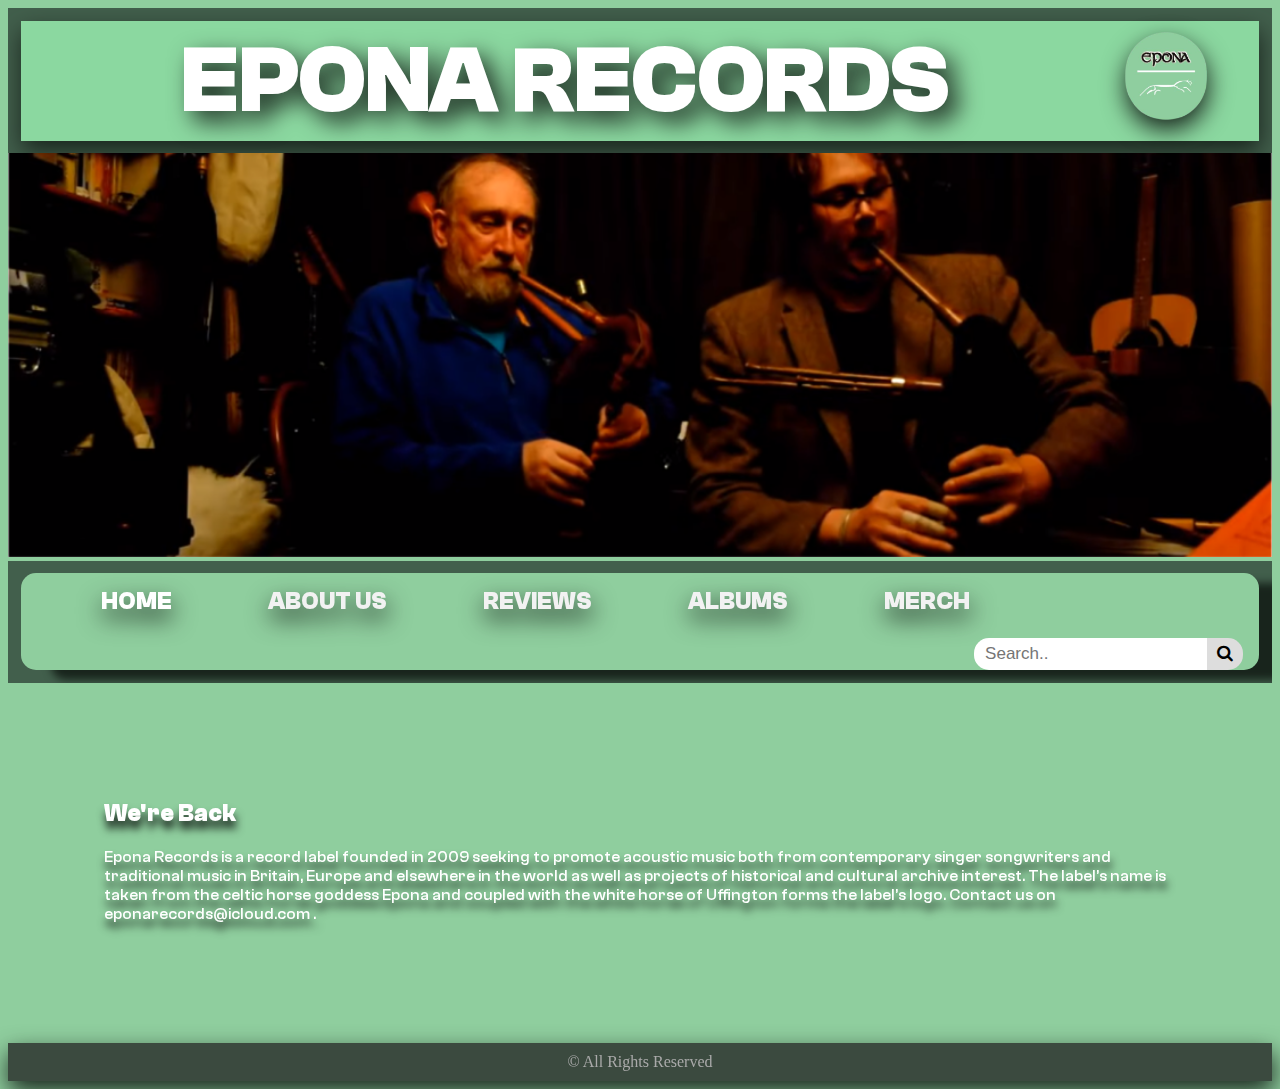
==== index.html @ ae98b0a0 "This is what i've made so far." ====
<!DOCTYPE html>
<html lang="en">
<head>
    <meta charset="UTF-8">
    <meta http-equiv="X-UA-Compatible" content="IE=edge">
    <meta name="viewport" content="width=device-width, initial-scale=1.0">
    <link rel="stylesheet" href="https://cdnjs.cloudflare.com/ajax/libs/font-awesome/4.7.0/css/font-awesome.min.css">
    <link rel="stylesheet" href="styles.css">
    <title>Document</title>

</head>
    
<body style="font-family:Verdana;color:#aaaaaa;">
    <div class="bordernav">
    <div class=intro style="background-color:#8BD8A0;padding:1px;text-align:center;">
        <h1>EPONA RECORDS</h1>
        <img src="./images/logo.png" alt="">
      </div>
    </div>

<div style="background-color:15px;text-align:center;">
    <img src="./images/landingpage.jpeg.png" alt="" width="100%">
    </div>


<div class="bordernav">
<div class="topnav" id="myTopnav">
    <a href="./index.html" class="active">HOME</a>
    <a href="./about us.html">ABOUT US</a>
    <a href="#contact">REVIEWS</a>
    <a href="/albums.html">ALBUMS</a>
    <a href="#about">MERCH</a>
    <div class="searchnav">
  <div class="search-container">
    <form action="/action_page.php">
      <input type="text" placeholder=" Search.." name="search">
      <button type="submit"><i class="fa fa-search"></i></button>
    </form>
  </div>
</div>
    <a href="javascript:void(0);" class="icon" onclick="myFunction()">
      <i class="fa fa-bars"></i>
    </a>
  </div>
</div>
<div style="overflow:auto">


  <div class="wereback">
    <h2>We're Back</h2>
    <p>Epona Records is a record label founded in 2009 seeking to 
        promote acoustic music both from contemporary singer 
        songwriters and traditional music in Britain, Europe and 
        elsewhere in the world as well as projects of historical and cultural 
        archive interest. 
        
        The label’s name is taken from the 
        celtic horse goddess Epona and coupled with the white horse of 
        Uffington forms the label’s logo.
        
        Contact us on eponarecords@icloud.com
        .</p>
  </div>

  
</div>



</body>
<footer><div class=footer style="background-color:#3B4A3F;text-align:center;padding:10px;margin-top:7px;">© All Rights Reserved</div></footer>
<script src="productlist.js"></script>
</html>
---- styles.css ----
/*---------------------------------------------FONTS---------------------------------------------*/

/**
 * @license
 *
 * Font Family: Clash Grotesk
 * Designed by: Indian Type Foundry
 * URL: https://www.fontshare.com/fonts/clash-grotesk
 * © 2022 Indian Type Foundry
 *
 * Font Styles:
 * Clash Grotesk Variable(Variable font)
 * Clash Grotesk Extralight
 * Clash Grotesk Light
 * Clash Grotesk Regular
 * Clash Grotesk Medium
 * Clash Grotesk Semibold
 * Clash Grotesk Bold
 *
*/

/**
* This is a variable font
* You can controll variable axes as shown below:
* font-variation-settings: 'wght' 700.0;
*
* available axes:

* 'wght' (range from 200.0 to 700.0)

*/

@font-face {
  font-family: myFont;
  src: url(./fonts/ClashGrotesk_Complete/Fonts/WEB/fonts/ClashGrotesk-Medium.ttf);
}

@font-face {
  font-family: myFont2;
  src: url(./fonts/ClashGrotesk_Complete/Fonts/WEB/fonts/ClashGrotesk-Bold.ttf);
}

@font-face {
  font-family: "ClashGrotesk";
  src: url("../fonts/ClashGrotesk-Variable.woff2") format("woff2"),
    url("../fonts/ClashGrotesk-Variable.woff") format("woff"),
    url("../fonts/ClashGrotesk-Variable.ttf") format("truetype");
  font-weight: 200 700;
  font-display: swap;
  font-style: normal;
}

@font-face {
  font-family: "ClashGrotesk-Extralight";
  src: url("../fonts/ClashGrotesk-Extralight.woff2") format("woff2"),
    url("../fonts/ClashGrotesk-Extralight.woff") format("woff"),
    url("../fonts/ClashGrotesk-Extralight.ttf") format("truetype");
  font-weight: 200;
  font-display: swap;
  font-style: normal;
}

@font-face {
  font-family: "ClashGrotesk-Light";
  src: url("../fonts/ClashGrotesk-Light.woff2") format("woff2"),
    url("../fonts/ClashGrotesk-Light.woff") format("woff"),
    url("../fonts/ClashGrotesk-Light.ttf") format("truetype");
  font-weight: 300;
  font-display: swap;
  font-style: normal;
}

@font-face {
  font-family: "ClashGrotesk-Regular";
  src: url("../fonts/ClashGrotesk-Regular.woff2") format("woff2"),
    url("../fonts/ClashGrotesk-Regular.woff") format("woff"),
    url("../fonts/ClashGrotesk-Regular.ttf") format("truetype");
  font-weight: 400;
  font-display: swap;
  font-style: normal;
}

@font-face {
  font-family: "ClashGrotesk-Medium";
  src: url("../fonts/ClashGrotesk-Medium.woff2") format("woff2"),
    url("../fonts/ClashGrotesk-Medium.woff") format("woff"),
    url("../fonts/ClashGrotesk-Medium.ttf") format("truetype");
  font-weight: 500;
  font-display: swap;
  font-style: normal;
}

@font-face {
  font-family: "ClashGrotesk-Semibold";
  src: url("../fonts/ClashGrotesk-Semibold.woff2") format("woff2"),
    url("../fonts/ClashGrotesk-Semibold.woff") format("woff"),
    url("../fonts/ClashGrotesk-Semibold.ttf") format("truetype");
  font-weight: 600;
  font-display: swap;
  font-style: normal;
}

@font-face {
  font-family: "ClashGrotesk-Bold";
  src: url("../fonts/ClashGrotesk-Bold.woff2") format("woff2"),
    url("../fonts/ClashGrotesk-Bold.woff") format("woff"),
    url("../fonts/ClashGrotesk-Bold.ttf") format("truetype");
  font-weight: 700;
  font-display: swap;
  font-style: normal;
}

/*---------------------------------------------FONTS END---------------------------------------------*/

html,
body {
  background-color: #8fce9e;
}

p {
  color: white;
  font-family: myFont;
}

h2 {
  color: white;
  font-family: myFont2;
}

h3 {
  font-family: myFont2;
}

h1 {
  color: white;
  font-size: 4rem;
  filter: drop-shadow(10px 10px 12px #18241c);
  text-align: center;
  font-family: myFont2;
}

* {
  box-sizing: border-box;
}

.topnav > a {
  filter: drop-shadow(1px 10px 12px #18241c);
}

a {
  filter: drop-shadow(1px 10px 12px #18241c);
  font-family: myFont2;
  font-size: 1.5rem;
}

footer {
  filter: drop-shadow(1px 10px 12px #18241c);
}

.menu {
  float: left;
  margin: 0 auto;
  padding: 30px 20px;
  width: 20%;
  text-align: center;
  min-height: calc(100vh - 275px - 60px);
}

.menu a {
  background-color: #8fce9e;
  padding: 8px;
  margin-top: 7px;
  display: block;
  width: 100%;
  color: black;
}

.main {
  width: 900vw;
  float: left;
  width: 60%;
  padding: 0 20px;
  color: white;
  filter: drop-shadow(1px 10px 12px #18241c);
}

.right {
  background-color: #e5e5e5;
  float: left;
  width: 20%;
  padding: 15px;
  margin-top: 7px;
  text-align: center;
  filter: drop-shadow(1px 10px 12px #18241c);
}

.intro {
  filter: drop-shadow(1px 10px 12px #18241c);
  padding: none;
}

.intro h1 {
  display: inline;
  font-size: 6rem;
}

.intro img {
  float: right;
  width: 150px;
  padding-right: 2em;
  filter: drop-shadow(1px 10px 12px #18241c);
}
@media only screen and (max-width: 620px) {
  /* For mobile view */
  .menu,
  .main,
  .right {
    width: 100%;
  }

  .column {
    width: 100%;
  }
}

@media screen and (max-width: 600px) {
  .topnav a:not(:first-child) {
    display: none;
  }
  .topnav a.icon {
    float: right;
    display: block;
  }

  .column {
    width: 100%;
  }
}

@media screen and (max-width: 600px) {
  .topnav.responsive {
    position: relative;
  }
  .topnav.responsive .icon {
    position: absolute;
    right: 0;
    top: 0;
  }
  .topnav.responsive a {
    float: none;
    display: block;
    text-align: left;
  }

  .column {
    width: 100%;
  }
}

.topnav {
  overflow: hidden;
  background-color: #8fce9e;
  filter: drop-shadow(30px 10px 4px #18241c);
  border-top-right-radius: 15px;
  border-bottom-right-radius: 15px;
  border-top-left-radius: 15px;
  border-bottom-left-radius: 15px;
}

.bordernav {
  box-sizing: border-box;
  padding: 1%;
  background-color: #425f4c;
  overflow: hidden;
}

.topnav a {
  float: left;
  margin-left: 4rem;
  display: block;
  color: #f2f2f2;
  text-align: center;
  padding: 14px 16px;
  text-decoration: none;
}

.topnav a:hover {
  background-color: black;
  color: white;
}

.topnav a.active {
  color: white;
}

.topnav .icon {
  display: none;
  text-align: center;
}

.topnav .search-container {
  float: right;
}

.topnav input[type="text"] {
  padding: 6px;
  margin-top: 8px;
  font-size: 17px;
  border: none;
  border-top-left-radius: 15px;
  border-bottom-left-radius: 15px;
}

.topnav .search-container button {
  float: right;
  padding: 6px 10px;
  margin-top: 8px;
  margin-right: 16px;
  background: #ddd;
  font-size: 17px;
  border: none;
  cursor: pointer;
  border-top-right-radius: 15px;
  border-bottom-right-radius: 15px;
}

.topnav .search-container button:hover {
  background: #ccc;
}

@media screen and (max-width: 600px) {
  .topnav .search-container {
    float: none;
  }
  .topnav a,
  .topnav input[type="text"],
  .topnav .search-container button {
    float: none;
    display: block;
    text-align: left;
    width: 100%;
    margin: 0;
    padding: 14px;
  }
  .topnav input[type="text"] {
    border: 1px solid #ccc;
  }
}

.wereback {
  padding: 6rem;
  color: white;
  filter: drop-shadow(1px 8px 4px #18241c);
}

/* ------------------------ EXPERIMENTAL-----------------------------------------------------------------------*/
.column {
  float: left;
  width: 25%;
  padding: 10px;
  border-radius: 50px 0px 50px 0px;
  filter: drop-shadow(1px 8px 4px #18241c);
}

/* Clear floats after the columns */
.row:after {
  content: "";
  display: table;
  clear: both;
}

.row {
  display: flex;
  grid-template-columns: 1fr 1fr 1fr 1fr;
  grid-gap: 3em;
  padding: 4rem;
  text-align: center;
}

.slideshow {
  margin-top: 3rem;
  width: 100%;
  min-height: auto;
  padding: 15rem;
  filter: drop-shadow(1px 8px 4px #18241c);
  background-color: #18241c;
}

.albumimage {
  width: 100%;
  filter: drop-shadow(1px 8px 4px #18241c);
  border-radius: 50px 0px 0px 0px;
}

.goldenstream {
  width: 99%;
  filter: drop-shadow(1px 8px 4px #18241c);
  border-radius: 50px 0px 0px 0px;
}

.corvus {
  width: 99.5%;
  filter: drop-shadow(1px 8px 4px #18241c);
  border-radius: 50px 0px 0px 0px;
}

.addtocheckout {
  border: none;
  background-color: #0687f5;
  color: white;
  padding: 15px 32px;
  text-align: center;
  text-decoration: none;
  display: inline-block;
  font-size: 16px;
  margin: 4px 2px;
  cursor: pointer;
  border-top-left-radius: 15px;
  border-bottom-left-radius: 15px;
  border-top-right-radius: 15px;
  border-bottom-right-radius: 15px;
  filter: drop-shadow(1px 8px 4px #18241c);
}

.lastrow {
  display: flex;
  width: 88%;
  grid-template-columns: 1fr 1fr 1fr 1fr;
  grid-gap: 3em;
  padding: 4rem;
  text-align: center;
}
/* ------------------------ EXPERIMENTAL END-----------------------------------------------------------------*/

/* ------------------------ PAYBOX-----------------------------------------------------------------*/

.box {
  display: flex;
  justify-content: center;
}

.paybox {
  display: grid;
  grid-template-columns: 3fr 3fr;
  background-color: #eae5e5;
  padding: 3rem;
  margin-top: 5em;
  margin-left: 10em;
  margin-right: 10em;
  margin-bottom: 5em;
  border-top-left-radius: 15px;
  border-bottom-left-radius: 15px;
  border-top-right-radius: 15px;
  border-bottom-right-radius: 15px;
  width: 50%;
  filter: drop-shadow(1px 8px 4px #18241c);
}

.h2-paybox {
  color: black;
  font-size: 35px;
}

.h3-paybox {
  color: black;
  font-size: 30px;
}

.p-paybox {
  color: black;
  padding-left: 6rem;
}
.p-comment {
  margin: 1em;
  color: black;
  font-family: myFont;
  font-size: 1.3em;
}

.albumimageforcheckout {
  margin: 1em;
  display: flex;
  width: 100%;
  height: 60%;
}

.payalbumimage {
  width: 100%;
  filter: drop-shadow(1px 8px 4px #18241c);
  border-radius: 50px 0px 0px 0px;
}

.paycolumn {
  padding: 10px;
  border-radius: 50px 0px 50px 0px;
  filter: drop-shadow(1px 8px 4px #18241c);
}

.productinfo {
  padding-left: 2em;
}

.buttonsandprice {
  display: flex;
  color: black;
  font-size: 20px;
}

.buttons {
  padding-top: 1.5rem;
}
.price {
  padding-left: 5rem;
}

.instructioncommentprompt {
  display: grid;
  grid-column: 1 / -1;
}
/*
.instructioncomment {
  grid-column: 1 / -1;
  margin-top: 3rem;
  width: 100%;
  min-height: auto;
  padding: 5rem;
  filter: drop-shadow(1px 8px 4px #18241c);
  background-color: white;
  border-top-left-radius: 15px;
  border-bottom-left-radius: 15px;
  border-top-right-radius: 15px;
  border-bottom-right-radius: 15px;
}
*/

label {
  color: black;¨
  font-family: myFont;
}

input{
    padding: 3rem;
    background-color: white;
    border: none;
    border-top-left-radius: 15px;
    border-bottom-left-radius: 15px;
   
}

.input2{
    padding: 3rem;
    background-color: white;
    border: none;
    border-top-left-radius: 15px;
    border-bottom-left-radius: 15px;
    border-top-right-radius: 15px;
    border-bottom-right-radius: 15px;
}

.button{
    padding: 2%;
    width: 10%;
    text-align: center;
    margin-top: 2em;
    background-color: black;
    color: white;
    font-family: myFont;
    font-size: 0.5em;
    border-top-right-radius: 15px;
    border-bottom-right-radius: 15px;
}

.checkoutbutton{
    padding: 2%;
    width: 100%;
    text-align: center;
    margin-top: 2em;
    background-color: #4F8E25;
    color: white;
    font-family: myFont;
    font-size: 2em;
    border-top-right-radius: 15px;
    border-bottom-right-radius: 15px;
    border-top-left-radius: 15px;
    border-bottom-left-radius: 15px;
    border: none;
}

/* ------------------------ PAYBOX  END-----------------------------------------------------------------*/ ;
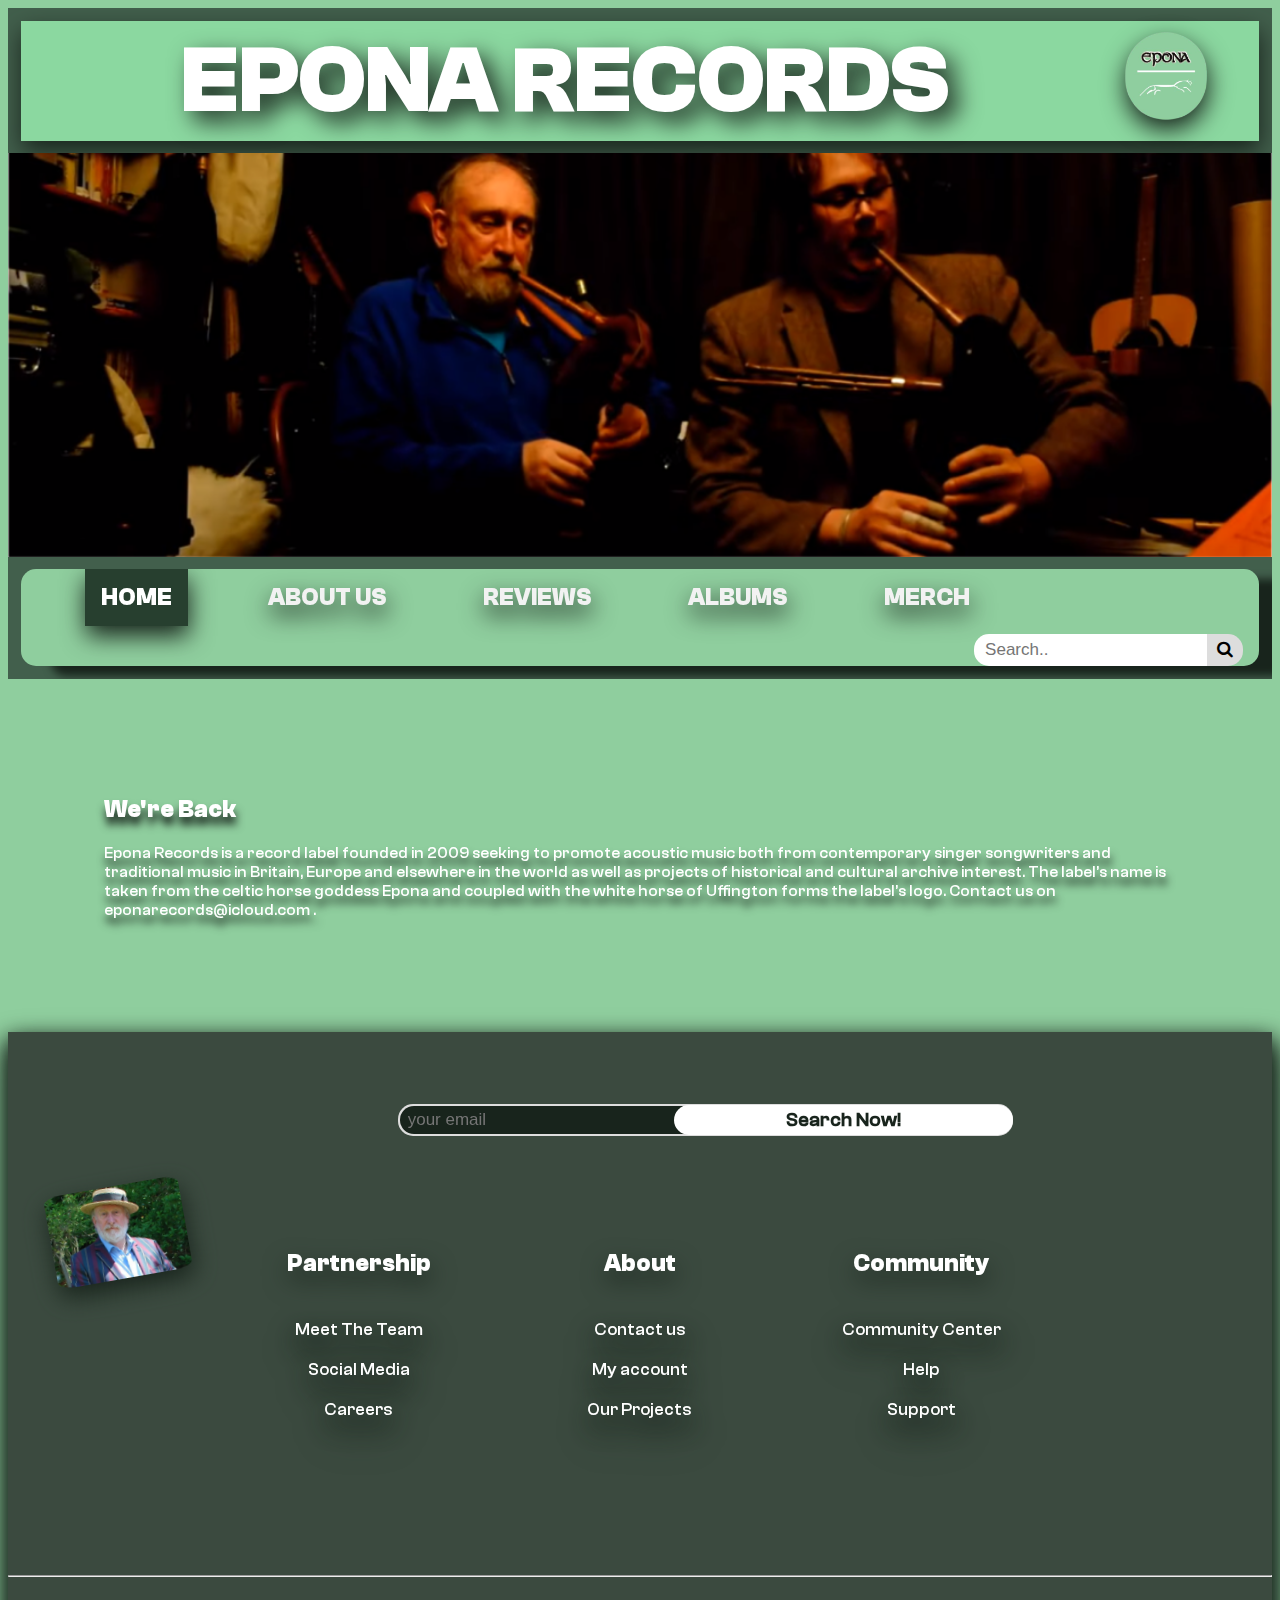
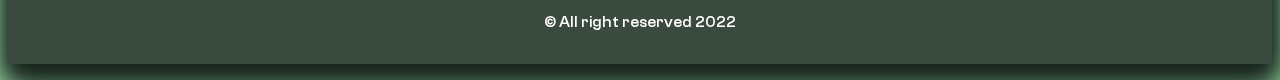
==== commit f030ed7f: "Finished the payment info" ====
--- a/index.html
+++ b/index.html
@@ -68,7 +68,60 @@
 
 
 </body>
-<footer><div class=footer style="background-color:#3B4A3F;text-align:center;padding:10px;margin-top:7px;">© All Rights Reserved</div></footer>
+<footer>
+    
+    <div class="imagebox">
+        <div class="searchnav">
+            <div class="footer-search-container">
+              <form class="footeremail"action="/action_page.php">
+                <input class="emailabel"type="text" placeholder="your email" name="your email">
+                <button class="footerbutton"type="submit"><h2 class="footersearchlink">Search Now!</h2></button>
+    </div>
+</div>
+
+    <div class=footer style="background-color:#3B4A3F;text-align:center;padding:10px;margin-top:7px;">
+        <img class="footerimg"src="./images/footerimg.jpg" width=100% alt="">
+        <div class="icons">
+        <div class="column1">
+            <h2>Partnership</h2>
+            
+            <a class=footer-a href="#"> <li>Meet The Team</li> </a>
+            <a class=footer-a   href="#"><li>Social Media</li> </a>
+            <a class=footer-a href="#"><li>Careers</li></a>
+            
+        </div>
+        <div class="column2">
+            <h2>About</h2>
+            <a class=footer-a href="#"><li>Contact us</li></a>
+            <a class=footer-a href="#"><li>My account</li></a>
+            <a class=footer-a href="#"><li>Our Projects</li></a>
+        </div>
+        <div class="column3">
+            <h2>Community</h2>
+            <a class=footer-a href="#"><li>Community Center</li></a>
+            <a class=footer-a href="#"><li>Help</li></a>
+            <a class=footer-a href="#"><li>Support</li></a>
+        </div>
+    </div>
+     
+</div>
+
+<div class="copyrightstuff">
+
+    <hr>
+
+    <p class="copyright">
+        © All right reserved 2022 
+    </p>
+</div>
+  
+        <!-----<p>© All Rights Reserved</p>-->
+    
+    </div>
+    
+
+
+</footer>
 <script src="productlist.js"></script>
 </html>
 
--- a/styles.css
+++ b/styles.css
@@ -587,3 +587,891 @@
 }
 
 /* ------------------------ PAYBOX  END-----------------------------------------------------------------*/ ;
+/*---------------------------------------------EVERYTHING WILL HAVE A BORDER BOX---------------------------------------------*/
+
+* {
+  box-sizing: border-box;
+}
+.mySlides {display: none}
+img {vertical-align: middle;}
+
+
+/*---------------------------------------------BORDER BOX SECTION END-----------------------------------------------------------*/
+
+
+
+/*---------------------------------------------FONTS------------------------------------------------------------------------------------*/
+
+/**
+ * @license
+ *
+ * Font Family: Clash Grotesk
+ * Designed by: Indian Type Foundry
+ * URL: https://www.fontshare.com/fonts/clash-grotesk
+ * © 2022 Indian Type Foundry
+ *
+ * Font Styles:
+ * Clash Grotesk Variable(Variable font)
+ * Clash Grotesk Extralight
+ * Clash Grotesk Light
+ * Clash Grotesk Regular
+ * Clash Grotesk Medium
+ * Clash Grotesk Semibold
+ * Clash Grotesk Bold
+ *
+*/
+
+/**
+* This is a variable font
+* You can controll variable axes as shown below:
+* font-variation-settings: 'wght' 700.0;
+*
+* available axes:
+
+* 'wght' (range from 200.0 to 700.0)
+
+*/
+
+@font-face {
+  font-family: myFont;
+  src: url(./fonts/ClashGrotesk_Complete/Fonts/WEB/fonts/ClashGrotesk-Medium.ttf);
+}
+
+@font-face {
+  font-family: myFont2;
+  src: url(./fonts/ClashGrotesk_Complete/Fonts/WEB/fonts/ClashGrotesk-Bold.ttf);
+}
+
+@font-face {
+  font-family: "ClashGrotesk";
+  src: url("../fonts/ClashGrotesk-Variable.woff2") format("woff2"),
+    url("../fonts/ClashGrotesk-Variable.woff") format("woff"),
+    url("../fonts/ClashGrotesk-Variable.ttf") format("truetype");
+  font-weight: 200 700;
+  font-display: swap;
+  font-style: normal;
+}
+
+@font-face {
+  font-family: "ClashGrotesk-Extralight";
+  src: url("../fonts/ClashGrotesk-Extralight.woff2") format("woff2"),
+    url("../fonts/ClashGrotesk-Extralight.woff") format("woff"),
+    url("../fonts/ClashGrotesk-Extralight.ttf") format("truetype");
+  font-weight: 200;
+  font-display: swap;
+  font-style: normal;
+}
+
+@font-face {
+  font-family: "ClashGrotesk-Light";
+  src: url("../fonts/ClashGrotesk-Light.woff2") format("woff2"),
+    url("../fonts/ClashGrotesk-Light.woff") format("woff"),
+    url("../fonts/ClashGrotesk-Light.ttf") format("truetype");
+  font-weight: 300;
+  font-display: swap;
+  font-style: normal;
+}
+
+@font-face {
+  font-family: "ClashGrotesk-Regular";
+  src: url("../fonts/ClashGrotesk-Regular.woff2") format("woff2"),
+    url("../fonts/ClashGrotesk-Regular.woff") format("woff"),
+    url("../fonts/ClashGrotesk-Regular.ttf") format("truetype");
+  font-weight: 400;
+  font-display: swap;
+  font-style: normal;
+}
+
+@font-face {
+  font-family: "ClashGrotesk-Medium";
+  src: url("../fonts/ClashGrotesk-Medium.woff2") format("woff2"),
+    url("../fonts/ClashGrotesk-Medium.woff") format("woff"),
+    url("../fonts/ClashGrotesk-Medium.ttf") format("truetype");
+  font-weight: 500;
+  font-display: swap;
+  font-style: normal;
+}
+
+@font-face {
+  font-family: "ClashGrotesk-Semibold";
+  src: url("../fonts/ClashGrotesk-Semibold.woff2") format("woff2"),
+    url("../fonts/ClashGrotesk-Semibold.woff") format("woff"),
+    url("../fonts/ClashGrotesk-Semibold.ttf") format("truetype");
+  font-weight: 600;
+  font-display: swap;
+  font-style: normal;
+}
+
+@font-face {
+  font-family: "ClashGrotesk-Bold";
+  src: url("../fonts/ClashGrotesk-Bold.woff2") format("woff2"),
+    url("../fonts/ClashGrotesk-Bold.woff") format("woff"),
+    url("../fonts/ClashGrotesk-Bold.ttf") format("truetype");
+  font-weight: 700;
+  font-display: swap;
+  font-style: normal;
+}
+
+/*---------------------------------------------FONTS END---------------------------------------------*/
+
+/*---------------------------------------------RULES FOR ALL PARAGRAPHS AND HEADINGS---------------------------------------------*/
+
+html,
+body {
+  background-color: #8fce9e;
+}
+
+p {
+  color: white;
+  font-family: myFont;
+}
+
+h2 {
+  color: white;
+  font-family: myFont2;
+}
+
+h3 {
+  font-family: myFont2;
+}
+
+h1 {
+  color: white;
+  font-size: 4rem;
+  filter: drop-shadow(10px 10px 12px #18241c);
+  text-align: center;
+  font-family: myFont2;
+}
+
+a {
+  filter: drop-shadow(1px 10px 12px #18241c);
+  font-family: myFont2;
+  font-size: 1.5rem;
+  text-decoration: none;
+}
+
+/*---------------------------------------------RULES FOR ALL PARAGRAPHS AND HEADINGS END---------------------------------------------*/
+
+/*---------------------------------------------NAVIGATION----------------------------------------------------------------------------------------*/
+
+.topnav > a {
+  filter: drop-shadow(1px 10px 12px #18241c);
+}
+
+.topnav {
+  overflow: hidden;
+  background-color: #8fce9e;
+  filter: drop-shadow(30px 10px 4px #18241c);
+  border-top-right-radius: 15px;
+  border-bottom-right-radius: 15px;
+  border-top-left-radius: 15px;
+  border-bottom-left-radius: 15px;
+}
+
+.bordernav {
+  box-sizing: border-box;
+  padding: 1%;
+  background-color: #425f4c;
+  overflow: hidden;
+}
+
+.topnav a {
+  float: left;
+  margin-left: 4rem;
+  display: block;
+  color: #f2f2f2;
+  text-align: center;
+  padding: 14px 16px;
+  text-decoration: none;
+}
+
+.topnav a:hover {
+  background-color: #119e7d;
+  color: white;
+}
+
+.topnav a.active {
+  color: white;
+}
+
+.topnav .icon {
+  display: none;
+  text-align: center;
+}
+
+.topnav .search-container {
+  float: right;
+}
+
+.topnav input[type="text"] {
+  padding: 6px;
+  margin-top: 8px;
+  font-size: 17px;
+  border: none;
+  border-top-left-radius: 15px;
+  border-bottom-left-radius: 15px;
+}
+
+.topnav .search-container button {
+  float: right;
+  padding: 6px 10px;
+  margin-top: 8px;
+  margin-right: 16px;
+  background: #ddd;
+  font-size: 17px;
+  border: none;
+  cursor: pointer;
+  border-top-right-radius: 15px;
+  border-bottom-right-radius: 15px;
+}
+
+.topnav .search-container button:hover {
+  background: #ccc;
+}
+
+
+section#album_container {
+  display: grid;
+  grid-template-columns: repeat(auto-fill, minmax(300px, 1fr));
+  grid-gap: 2em;
+  padding: 6rem;
+}
+
+
+
+
+
+
+
+
+.menu {
+  float: left;
+  margin: 0 auto;
+  padding: 30px 20px;
+  width: 20%;
+  text-align: center;
+  min-height: calc(100vh - 275px - 60px);
+}
+
+.menu a {
+  background-color: #8fce9e;
+  padding: 8px;
+  margin-top: 7px;
+  display: block;
+  width: 100%;
+  color: black;
+}
+
+.main {
+  width: 900vw;
+  float: left;
+  width: 60%;
+  padding: 0 20px;
+  color: white;
+  filter: drop-shadow(1px 10px 12px #18241c);
+}
+
+.right {
+  background-color: #e5e5e5;
+  float: left;
+  width: 20%;
+  padding: 15px;
+  margin-top: 7px;
+  text-align: center;
+  filter: drop-shadow(1px 10px 12px #18241c);
+}
+
+.intro {
+  filter: drop-shadow(1px 10px 12px #18241c);
+  padding: none;
+}
+
+.intro h1 {
+  display: inline;
+  font-size: 6rem;
+}
+
+.intro img {
+  float: right;
+  width: 150px;
+  padding-right: 2em;
+  filter: drop-shadow(1px 10px 12px #18241c);
+}
+
+  /*---------------------------------------------NAVIGATION END-----------------------------------------------------------------------------------*/
+
+@media only screen and (max-width: 620px) {
+  /* For mobile view */
+  .menu,
+  .main,
+  .right {
+    width: 100%;
+  }
+
+  .column {
+    width: 100%;
+  }
+}
+
+@media screen and (max-width: 600px) {
+  .topnav a:not(:first-child) {
+    display: none;
+  }
+  .topnav a.icon {
+    float: right;
+    display: block;
+  }
+
+  .column {
+    width: 100%;
+  }
+}
+
+@media screen and (max-width: 600px) {
+  .topnav.responsive {
+    position: relative;
+  }
+  .topnav.responsive .icon {
+    position: absolute;
+    right: 0;
+    top: 0;
+  }
+  .topnav.responsive a {
+    float: none;
+    display: block;
+    text-align: left;
+  }
+
+  .column {
+    width: 100%;
+  }
+}
+
+
+
+@media screen and (max-width: 600px) {
+  .topnav .search-container {
+    float: none;
+  }
+  .topnav a,
+  .topnav input[type="text"],
+  .topnav .search-container button {
+    float: none;
+    display: block;
+    text-align: left;
+    width: 100%;
+    margin: 0;
+    padding: 14px;
+  }
+  .topnav input[type="text"] {
+    border: 1px solid #ccc;
+  }
+}
+
+.wereback {
+  padding: 6rem;
+  color: white;
+  filter: drop-shadow(1px 8px 4px #18241c);
+}
+
+
+
+/*-------------------------------------DESKTOP RULES------------------------------------------------------*/
+
+@media only screen and (min-width: 1000px) {
+  .wrapper {
+    display: grid;
+    grid-template-columns: 1fr 1fr 1fr 1fr;
+}
+
+/*-------------------------------------DESKTOP RULES------------------------------------------------------*/
+
+/* ------------------------ EXPERIMENTAL-----------------------------------------------------------------------*/
+.column {
+  display: grid;
+  width: 100%;
+  padding: 10px;
+  border-radius: 50px 0px 50px 0px;
+  filter: drop-shadow(1px 8px 4px #18241c);
+}
+
+/* Clear floats after the columns */
+/*.row:after {
+  content: "";
+  display: table;
+  clear: both;
+}*/
+
+.row {
+  display: grid;
+  grid-template-columns: repeat(auto-fill, minmax(300px, 1fr));
+ 
+
+  grid-gap: 3em;
+  padding: 4rem;
+  text-align: center;
+}
+/*------------------------------------------------SLIDES-------------------------------------------------------------------------*/
+.mySlides {
+  margin-top: 3rem;
+  width: 100%;
+  min-height: auto;
+  padding: 0.5rem;
+  filter: drop-shadow(1px 8px 4px #18241c);
+  background-color: #18241c;
+
+  
+}
+
+/* Slideshow container */
+.slideshow-container {
+  max-width: 1000px;
+  position: relative;
+  margin: auto;
+}
+
+/* Next & previous buttons */
+.prev, .next {
+  cursor: pointer;
+  position: absolute;
+  top: 50%;
+  width: auto;
+  padding: 16px;
+  margin-top: -22px;
+  color: white;
+  font-weight: bold;
+  font-size: 18px;
+  transition: 0.6s ease;
+  border-radius: 0 3px 3px 0;
+  user-select: none;
+}
+
+/* Position the "next button" to the right */
+.next {
+  right: 0;
+  border-radius: 3px 0 0 3px;
+}
+
+/* On hover, add a black background color with a little bit see-through */
+.prev:hover, .next:hover {
+  background-color: rgba(0,0,0,0.8);
+}
+
+/* Caption text */
+.text {
+  color: #f2f2f2;
+  font-size: 20px;
+  padding: 8px 12px;
+  position: absolute;
+  bottom: 350px;
+  left: 550px;
+  width: 100%;
+  
+}
+
+/* Number text (1/3 etc) */
+.numbertext {
+  color: #f2f2f2;
+  font-size: 12px;
+  padding: 8px 12px;
+  position: absolute;
+  top: 0;
+}
+
+/* The dots/bullets/indicators */
+.dot {
+  cursor: pointer;
+  height: 15px;
+  width: 15px;
+  margin: 0 2px;
+  background-color: #bbb;
+  border-radius: 50%;
+  display: inline-block;
+  transition: background-color 0.6s ease;
+}
+
+.active, .dot:hover {
+  background-color: #273f2f;
+}
+
+/* Fading animation */
+.fade {
+  animation-name: fade;
+  animation-duration: 1.5s;
+}
+
+@keyframes fade {
+  from {opacity: .4} 
+  to {opacity: 1}
+}
+
+/* On smaller screens, decrease text size */
+@media only screen and (max-width: 300px) {
+  .prev, .next,.text {font-size: 11px}
+
+}
+
+.slideshowbutton {
+  border: none;
+  width: 20%;
+  background-color: #0687f5;
+  color: white;
+  padding: 15px 32px;
+  text-align: center;
+  text-decoration: none;
+  display: inline-block;
+  font-size: 14px;
+  margin: 4px 2px;
+  margin-left: 6rem;
+  cursor: pointer;
+  border-top-left-radius: 15px;
+  border-bottom-left-radius: 15px;
+  border-top-right-radius: 15px;
+  border-bottom-right-radius: 15px;
+  filter: drop-shadow(1px 8px 4px #273f2f);
+}
+/*------------------------------------------------SLIDES END-------------------------------------------------------------------------*/
+
+.albumimage {
+  width: 100%;
+  filter: drop-shadow(1px 8px 4px #18241c);
+  border-radius: 50px 0px 0px 0px;
+}
+
+.goldenstream {
+  width: 99%;
+  filter: drop-shadow(1px 8px 4px #18241c);
+  border-radius: 50px 0px 0px 0px;
+}
+
+.corvus {
+  width: 99.5%;
+  filter: drop-shadow(1px 8px 4px #18241c);
+  border-radius: 50px 0px 0px 0px;
+}
+
+.addtocheckout {
+  border: none;
+  width: 80%;
+  background-color: #0687f5;
+  color: white;
+  padding: 15px 32px;
+  text-align: center;
+  text-decoration: none;
+  display: inline-block;
+  font-size: 14px;
+  margin: 4px 2px;
+  cursor: pointer;
+  border-top-left-radius: 15px;
+  border-bottom-left-radius: 15px;
+  border-top-right-radius: 15px;
+  border-bottom-right-radius: 15px;
+  filter: drop-shadow(1px 8px 4px #18241c);
+}
+
+.lastrow {
+  display: flex;
+  width: 88%;
+  grid-template-columns: 1fr 1fr 1fr 1fr;
+  grid-gap: 3em;
+  padding: 4rem;
+  text-align: center;
+}
+/* ------------------------ EXPERIMENTAL END-----------------------------------------------------------------*/
+
+/* ------------------------ PAYBOX-----------------------------------------------------------------*/
+
+.box {
+  display: flex;
+  justify-content: center;
+}
+
+.paybox {
+  display: grid;
+  grid-template-columns: 3fr 3fr;
+  background-color: #eae5e5;
+  padding: 3rem;
+  margin-top: 5em;
+  margin-left: 10em;
+  margin-right: 10em;
+  margin-bottom: 5em;
+  border-top-left-radius: 15px;
+  border-bottom-left-radius: 15px;
+  border-top-right-radius: 15px;
+  border-bottom-right-radius: 15px;
+  width: 50%;
+  filter: drop-shadow(1px 8px 4px #18241c);
+}
+
+.h2-paybox {
+  color: black;
+  font-size: 35px;
+}
+
+.h3-paybox {
+  color: black;
+  font-size: 30px;
+}
+
+.p-paybox {
+  color: black;
+  padding-left: 6rem;
+}
+.p-comment {
+  margin: 1em;
+  color: black;
+  font-family: myFont;
+  font-size: 1.3em;
+}
+
+.albumimageforcheckout {
+  margin: 1em;
+  display: flex;
+  width: 100%;
+  height: 60%;
+}
+
+.payalbumimage {
+  width: 100%;
+  filter: drop-shadow(1px 8px 4px #18241c);
+  border-radius: 50px 0px 0px 0px;
+}
+
+.paycolumn {
+  padding: 10px;
+  border-radius: 50px 0px 50px 0px;
+  filter: drop-shadow(1px 8px 4px #18241c);
+}
+
+.productinfo {
+  padding-left: 2em;
+}
+
+.buttonsandprice {
+  display: flex;
+  color: black;
+  font-size: 20px;
+}
+
+.buttons {
+  padding-top: 1.5rem;
+}
+.price {
+  padding-left: 5rem;
+}
+
+.instructioncommentprompt {
+  display: grid;
+  grid-column: 1 / -1;
+}
+/*
+.instructioncomment {
+  grid-column: 1 / -1;
+  margin-top: 3rem;
+  width: 100%;
+  min-height: auto;
+  padding: 5rem;
+  filter: drop-shadow(1px 8px 4px #18241c);
+  background-color: white;
+  border-top-left-radius: 15px;
+  border-bottom-left-radius: 15px;
+  border-top-right-radius: 15px;
+  border-bottom-right-radius: 15px;
+}
+*/
+
+label {
+  color: black;¨
+  font-family: myFont;
+}
+
+input{
+    padding: 3rem;
+    background-color: white;
+    border: none;
+    border-top-left-radius: 15px;
+    border-bottom-left-radius: 15px;
+   
+}
+
+.input2{
+    padding: 3rem;
+    background-color: white;
+    border: none;
+    border-top-left-radius: 15px;
+    border-bottom-left-radius: 15px;
+    border-top-right-radius: 15px;
+    border-bottom-right-radius: 15px;
+}
+
+.button{
+    padding: 2%;
+    width: 10%;
+    text-align: center;
+    margin-top: 2em;
+    background-color: black;
+    color: white;
+    font-family: myFont;
+    font-size: 0.5em;
+    border-top-right-radius: 15px;
+    border-bottom-right-radius: 15px;
+}
+
+.checkoutbutton{
+    padding: 2%;
+    width: 100%;
+    text-align: center;
+    margin-top: 2em;
+    background-color: #4F8E25;
+    color: white;
+    font-family: myFont;
+    font-size: 2em;
+    border-top-right-radius: 15px;
+    border-bottom-right-radius: 15px;
+    border-top-left-radius: 15px;
+    border-bottom-left-radius: 15px;
+    border: none;
+}
+
+/* ------------------------ PAYBOX  END-----------------------------------------------------------------*/ 
+
+
+
+/*------------------------------------------------------FOOTER-------------------------------------------*/
+
+
+.footer {
+  display: grid;
+  grid-template-columns: 200px 1fr 200px;
+ padding-bottom: 10px;
+  justify-content: right;
+  
+}
+
+.icons{
+display: grid;
+grid-template-columns: 1fr 1fr 1fr;
+filter: drop-shadow(1px 10px 12px #18241c);
+justify-content: center;
+margin-top: 4em;
+margin-bottom: 8em;
+
+
+}
+
+.footerimg{
+  padding: 2em;  
+  filter: drop-shadow(1px 10px 12px #18241c);
+  border-radius: 25%;
+  transform: rotate(-10deg);
+
+}
+
+.footer-a{
+  color: white;
+ 
+  font-family: myFont;
+  font-size: 0-5em;
+  font-size: 18px;
+   
+  
+}
+
+.column1{
+  line-height: 2.2;
+}
+
+.column2{
+  line-height: 2.2;
+}
+
+.column3{
+  line-height: 2.2;
+ 
+}
+
+li{
+  list-style-type: none;
+}
+
+.imagebox{
+  padding-top: 4em;
+  background-color:#3B4A3F;
+  filter: drop-shadow(1px 10px 12px #18241c);
+  
+}
+
+.footeremail{
+  position: relative;
+  padding: 2px;
+  margin-top: 8px;
+  margin-right: 16px;
+  background: #ddd;
+  font-size: 17px;
+  border: none;
+  cursor: pointer;
+  border-top-right-radius: 15px;
+  border-bottom-right-radius: 15px;
+  border-top-left-radius: 15px;
+  border-bottom-left-radius: 15px;
+  left: 10px;
+ 
+}
+
+.emailabel{
+  background-color: #18241c;
+  color: white;
+  padding: 4px 8px;
+  padding-top: 4px;
+  font-size: 17px;
+  border: none;
+  cursor: pointer;
+  border-top-right-radius: 15px;
+  border-bottom-right-radius: 15px;
+  width: 80%;
+  
+}
+
+.footerbutton{
+  position:absolute;
+   background-color: white;
+   border: none;
+   border-top-right-radius: 15px;
+   border-bottom-right-radius: 15px;
+   border-top-left-radius: 15px;
+   border-bottom-left-radius: 15px;
+  
+   right: 0%;
+   width: 55%;
+   height: 95%;
+   top: 1%;
+}
+
+.footer-search-container{
+  width: 50%;
+  padding: 0.5px;
+  padding-bottom: none;
+  margin-left: 30%;
+  
+}
+
+.footersearchlink{
+  display: inline;
+  font-family: myFont;
+  color: #18241c;
+ 
+  font-weight:bolder;
+}
+
+.copyrightstuff{
+  margin-bottom: 1em;
+  padding-bottom: 1em;
+}
+
+.copyright{
+  padding-top: 20px;
+  text-align: center;
+  
+}
+
+  /*------------------------------------------------------FOOTER-------------------------------------------*/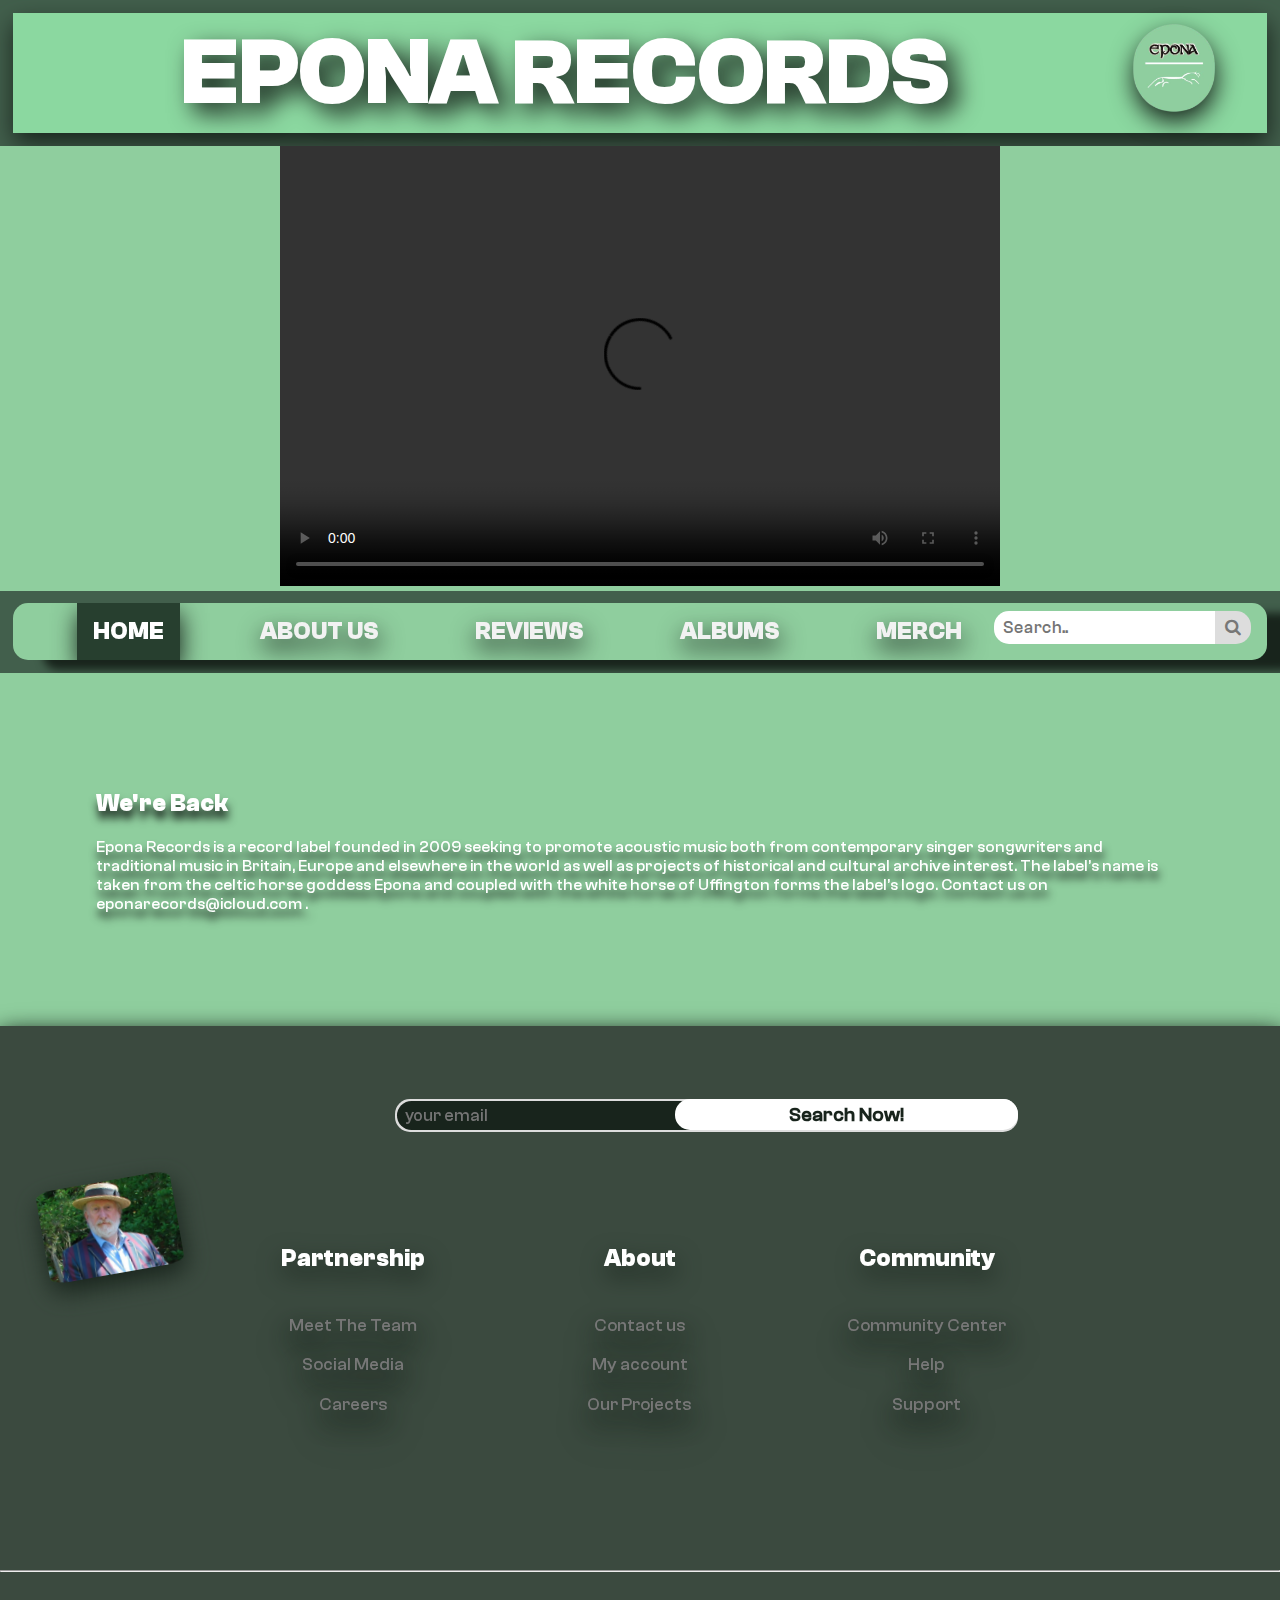
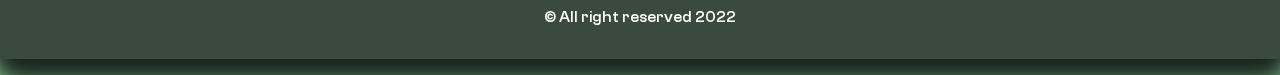
==== commit e54e843a: "video done and topnav sorted" ====
--- a/index.html
+++ b/index.html
@@ -18,27 +18,30 @@
       </div>
     </div>
 
-<div style="background-color:15px;text-align:center;">
-    <img src="./images/landingpage.jpeg.png" alt="" width="100%">
-    </div>
+    <div class="landingpagevideo">
+    <video class="landingpagevideo" width="720" height="440" controls>
+      <source src="eponafullvideo.mp4" type="video/mp4">
+      <source src="movie.ogg" type="video/ogg">
+    </video>
+  </div>
 
 
-<div class="bordernav">
+<div class="bordernav" id="menu">
 <div class="topnav" id="myTopnav">
     <a href="./index.html" class="active">HOME</a>
     <a href="./about us.html">ABOUT US</a>
     <a href="#contact">REVIEWS</a>
-    <a href="/albums.html">ALBUMS</a>
+    <a href="./albums.html">ALBUMS</a>
     <a href="#about">MERCH</a>
     <div class="searchnav">
   <div class="search-container">
-    <form action="/action_page.php">
+    <form>
       <input type="text" placeholder=" Search.." name="search">
       <button type="submit"><i class="fa fa-search"></i></button>
     </form>
   </div>
 </div>
-    <a href="javascript:void(0);" class="icon" onclick="myFunction()">
+    <a href="javascript:void(0);" class="icon">
       <i class="fa fa-bars"></i>
     </a>
   </div>
@@ -123,5 +126,6 @@
 
 </footer>
 <script src="productlist.js"></script>
+<script src="script.js"></script>
 </html>
 
--- a/styles.css
+++ b/styles.css
@@ -224,9 +224,7 @@
 }
 
 @media screen and (max-width: 600px) {
-  .topnav a:not(:first-child) {
-    display: none;
-  }
+
   .topnav a.icon {
     float: right;
     display: block;
@@ -235,7 +233,20 @@
   .column {
     width: 100%;
   }
-}
+
+  .search-container form{
+      display: flex;
+      margin: 1em;
+
+  }
+
+  .search-container button{
+    max-width: 55px;
+
+}
+}
+
+
 
 @media screen and (max-width: 600px) {
   .topnav.responsive {
@@ -255,6 +266,27 @@
   .column {
     width: 100%;
   }
+}
+
+@media screen and (max-width: 1000px) {
+  .topnav.responsive {
+    position: relative;
+  }
+  .topnav.responsive .icon {
+    position: absolute;
+    right: 0;
+    top: 0;
+  }
+  .topnav.responsive a {
+    float: none;
+    display: block;
+    text-align: left;
+  }
+
+  .column {
+    width: 100%;
+  }
+  
 }
 
 .topnav {
@@ -324,6 +356,8 @@
   border-bottom-right-radius: 15px;
 }
 
+
+
 .topnav .search-container button:hover {
   background: #ccc;
 }
@@ -435,13 +469,13 @@
 /* ------------------------ PAYBOX-----------------------------------------------------------------*/
 
 .box {
-  display: flex;
+  
   justify-content: center;
 }
 
 .paybox {
-  display: grid;
-  grid-template-columns: 3fr 3fr;
+  
+  
   background-color: #eae5e5;
   padding: 3rem;
   margin-top: 5em;
@@ -484,10 +518,10 @@
   height: 60%;
 }
 
-.payalbumimage {
-  width: 100%;
-  filter: drop-shadow(1px 8px 4px #18241c);
-  border-radius: 50px 0px 0px 0px;
+
+
+.greenimage{
+  text-align: center;
 }
 
 .paycolumn {
@@ -534,7 +568,7 @@
 */
 
 label {
-  color: black;¨
+  color: black;
   font-family: myFont;
 }
 
@@ -558,6 +592,19 @@
 }
 
 .button{
+    padding: 2%;
+    width: 10%;
+    text-align: center;
+    margin-top: 2em;
+    background-color: black;
+    color: white;
+    font-family: myFont;
+    font-size: 0.5em;
+    border-top-right-radius: 15px;
+    border-bottom-right-radius: 15px;
+}
+
+.annoyingbutton{
     padding: 2%;
     width: 10%;
     text-align: center;
@@ -911,43 +958,8 @@
   .column {
     width: 100%;
   }
-}
-
-@media screen and (max-width: 600px) {
-  .topnav a:not(:first-child) {
-    display: none;
-  }
-  .topnav a.icon {
-    float: right;
-    display: block;
-  }
-
-  .column {
-    width: 100%;
-  }
-}
-
-@media screen and (max-width: 600px) {
-  .topnav.responsive {
-    position: relative;
-  }
-  .topnav.responsive .icon {
-    position: absolute;
-    right: 0;
-    top: 0;
-  }
-  .topnav.responsive a {
-    float: none;
-    display: block;
-    text-align: left;
-  }
-
-  .column {
-    width: 100%;
-  }
-}
-
-
+  
+}
 
 @media screen and (max-width: 600px) {
   .topnav .search-container {
@@ -966,7 +978,57 @@
   .topnav input[type="text"] {
     border: 1px solid #ccc;
   }
-}
+
+  
+}
+
+@media screen and (max-width: 600px) {
+  .topnav a{
+    display: none;
+  }
+
+ .open  .topnav a {
+    display: block;
+    text-align: center;
+  }
+
+
+
+  .topnav a.icon {
+    float: right;
+    display: block;
+  }
+
+  .column {
+    width: 100%;
+  }
+}
+
+@media screen and (max-width: 600px) {
+  .topnav.responsive {
+    position: relative;
+  }
+  .topnav.responsive .icon {
+    position: absolute;
+    right: 0;
+    top: 0;
+  }
+  .topnav.responsive a {
+    float: none;
+    display: block;
+    text-align: left;
+  }
+
+  .column {
+    width: 100%;
+  }
+}
+
+
+
+
+
+
 
 .wereback {
   padding: 6rem;
@@ -1187,8 +1249,7 @@
 }
 
 .paybox {
-  display: grid;
-  grid-template-columns: 3fr 3fr;
+
   background-color: #eae5e5;
   padding: 3rem;
   margin-top: 5em;
@@ -1334,6 +1395,366 @@
 }
 
 /* ------------------------ PAYBOX  END-----------------------------------------------------------------*/ 
+
+
+/*------------------------------------------------------SHOPPING CART-------------------------------------------*/
+
+
+
+
+
+@font-face {
+  font-family: "Booter - Zero Zero";
+  src: url("Fonts/Booter - Zero Zero.woff") format("woff"),
+       url("Fonts/Booter - Zero Zero.woff2") format("woff2");
+  font-weight: normal;
+  font-style: normal;
+}
+
+* {
+  box-sizing: border-box;
+  font-family: myFont;
+  color: #777;
+}
+
+html, body {
+  margin: 0;
+  padding: 0;
+  min-height: 100%;
+}
+
+.nav ul {
+  margin: 0;
+}
+
+.nav li {
+  display: inline;
+}
+
+.nav a {
+  display: inline-block;
+  padding: .5em;
+  color: white;
+  text-decoration: none;
+}
+
+.main-nav {
+  text-align: center;
+  font-size: 1.1em;
+  font-weight: lighter;
+  border-bottom: 1px solid rgba(255, 255, 255, .3)
+}
+
+.main-nav li {
+  padding: 0 5%;
+}
+
+.nav a:hover {
+  background-color: rgba(255, 255, 255, .3)
+}
+
+.main-header {
+  background-color: rgba(0, 0, 0, .6);
+  background-image: url("Images/Header Background.jpg");
+  background-blend-mode: multiply;
+  background-size: cover;
+  padding-bottom: 30px;
+}
+
+.band-name {
+  text-align: center;
+  margin: 0;
+  font-size: 4em;
+  font-family: "Booter - Zero Zero";
+  font-weight: normal;
+  color: white;
+}
+
+.band-name-large {
+  font-size: 8em;
+}
+
+.content-section {
+  display: grid;
+  margin: 6rem;
+  background-color: #c7e6d1;
+  border-radius: 15px;
+  
+}
+
+.container {
+  
+  padding: 0 1.5em;
+}
+.section-header {
+  font-family: "Metal Mania";
+  font-weight: normal;
+  color: #333;
+  text-align: center;
+  font-size: 2.5em;
+}
+
+.about-band-image {
+  float: left;
+  height: 200px;
+  width: 200px;
+  margin: 15px;
+  border-radius: 50%;
+}
+
+.main-footer {
+  background-color: #4F8E25;
+  color: white;
+  padding: .25em 0;
+}
+
+.main-footer-container {
+  display: flex;
+  align-items: center;
+}
+
+.main-footer-container ul {
+  flex-grow: 1;
+  text-align: end;
+}
+
+.footer-nav li {
+  padding: 0 .5em;
+}
+
+.footer-nav img {
+  width: 30px;
+  height: 30px;
+}
+
+.btn {
+  text-align: center;
+  vertical-align: middle;
+  padding: .67em .67em;
+  cursor: pointer;
+}
+
+.btn-header {
+  margin: .5em 15% 2em 15%;
+  color: white;
+  border: 2px solid #4F8E25;
+  background-color: rgba(255, 255, 255, .1);
+  border-radius: 0;
+  font-size: 1.5em;
+  font-weight: lighter;
+  padding-left: 2em;
+  padding-right: 2em;
+}
+
+.btn-header:hover {
+  background-color: rgba(255, 255, 255, .3);
+}
+
+.btn-play {
+  display: block;
+  margin: 0 auto;
+  color: #4F8E25;
+  font-size: 4em;
+  border-radius: 50%;
+  width: 100px;
+  height: 100px;
+  padding: 0;
+  text-align: center;
+}
+
+.btn-primary {
+  color: white;
+  background-color: #4F8E25;
+  border: none;
+  border-radius: .3em;
+  font-weight: bold;
+  margin-top: 2em;
+  margin-right: 3em;
+}
+
+.btn-primary:hover {
+  background-color: #4F8E25;
+}
+
+.tour-row {
+  border-bottom: 1px solid black;
+  padding-bottom: 1em;
+  margin-bottom: 1em;
+}
+
+.tour-row:last-child {
+  border: none;
+}
+
+.tour-item {
+  display: inline-block;
+  padding-right: .5em;
+}
+
+.tour-date {
+  color: #555;
+  width: 11%;
+  font-weight: bold;
+}
+
+.tour-city {
+  width: 24%;
+}
+
+.tour-arena {
+  width: 42%;
+}
+
+.tour-btn {
+  max-width: 19%;
+}
+
+.shop-item {
+  margin: 30px;
+  background-color: #273f2f;
+  border-radius: 50px 0px 50px 0px;
+  filter: drop-shadow(1px 10px 12px #18241c);
+  padding: 1em;
+  
+
+}
+
+.shop-item-title {
+  display: block;
+  width: 100%;
+  text-align: center;
+  font-weight: bold;
+  font-size: 1.2em;
+  color: white;
+  margin-bottom: 15px;
+}
+
+.shop-item-image {
+  height: 250px;
+  filter: drop-shadow(1px 10px 12px #18241c);
+}
+
+.shop-item-details {
+  display: flex;
+
+  padding: 5px;
+}
+
+.shop-item-price {
+  flex-grow: 1;
+  color: white;
+}
+
+.shop-items {
+display: grid;
+  grid-template-columns: 1fr 1fr 1fr 1fr;
+  padding: 2em;
+  
+}
+
+.cart-header {
+  font-weight: bold;
+  font-size: 1.25em;
+  color: #333;
+}
+
+.cart-column {
+  border-bottom: 1px solid black;
+  margin-right: 1.5em;
+  padding-bottom: 10px;
+  margin-top: 10px;
+}
+
+.cart-row {
+  display: flex;
+}
+
+.cart-item {
+  width: 45%;
+}
+
+.cart-price {
+  width: 20%;
+  font-size: 1.2em;
+  color: #333;
+}
+
+.cart-quantity {
+  width: 35%;
+}
+
+.cart-item-title {
+  color: #333;
+  margin-left: .5em;
+  font-size: 1.2em;
+}
+
+.cart-item-image {
+  width: 75px;
+  height: auto;
+  border-radius: 10px;
+}
+
+.btn-danger {
+  color: white;
+  background-color: #EB5757;
+  border: none;
+  border-radius: .3em;
+  font-weight: bold;
+}
+
+.btn-danger:hover {
+  background-color: #CC4C4C;
+}
+
+.cart-quantity-input {
+  height: 34px;
+  width: 50px;
+  border-radius: 5px;
+  border: 1px solid #4F8E25;
+  background-color: #eee;
+  color: #333;
+  padding: 0;
+ 
+  font-size: 1.2em;
+  margin-right: 25px;
+}
+
+.cart-row:last-child {
+  border-bottom: 1px solid black;
+}
+
+.cart-row:last-child .cart-column {
+  border: none;
+}
+
+.cart-total {
+  text-align: end;
+  margin-top: 10px;
+  margin-right: 10px;
+}
+
+.cart-total-title {
+  font-weight: bold;
+  font-size: 1.5em;
+  color: black;
+  margin-right: 20px;
+}
+
+.cart-total-price {
+  color: #333;
+  font-size: 1.1em;
+}
+
+.btn-purchase {
+  display: block;
+  margin: 40px auto 80px;
+  font-size: 1.75em;
+  
+}
+
+
+/*--------------------------------------------------SHOPPING CART END-------------------------------------------*/
 
 
 
@@ -1474,4 +1895,19 @@
   
 }
 
-  /*------------------------------------------------------FOOTER-------------------------------------------*/+  /*------------------------------------------------------FOOTER-------------------------------------------*/
+
+  .recieved{
+    color: black;
+    text-align: center;
+    
+  }
+
+  .ID{
+    text-align: center;
+  }
+
+  .landingpagevideo{
+    text-align: center;
+    
+  }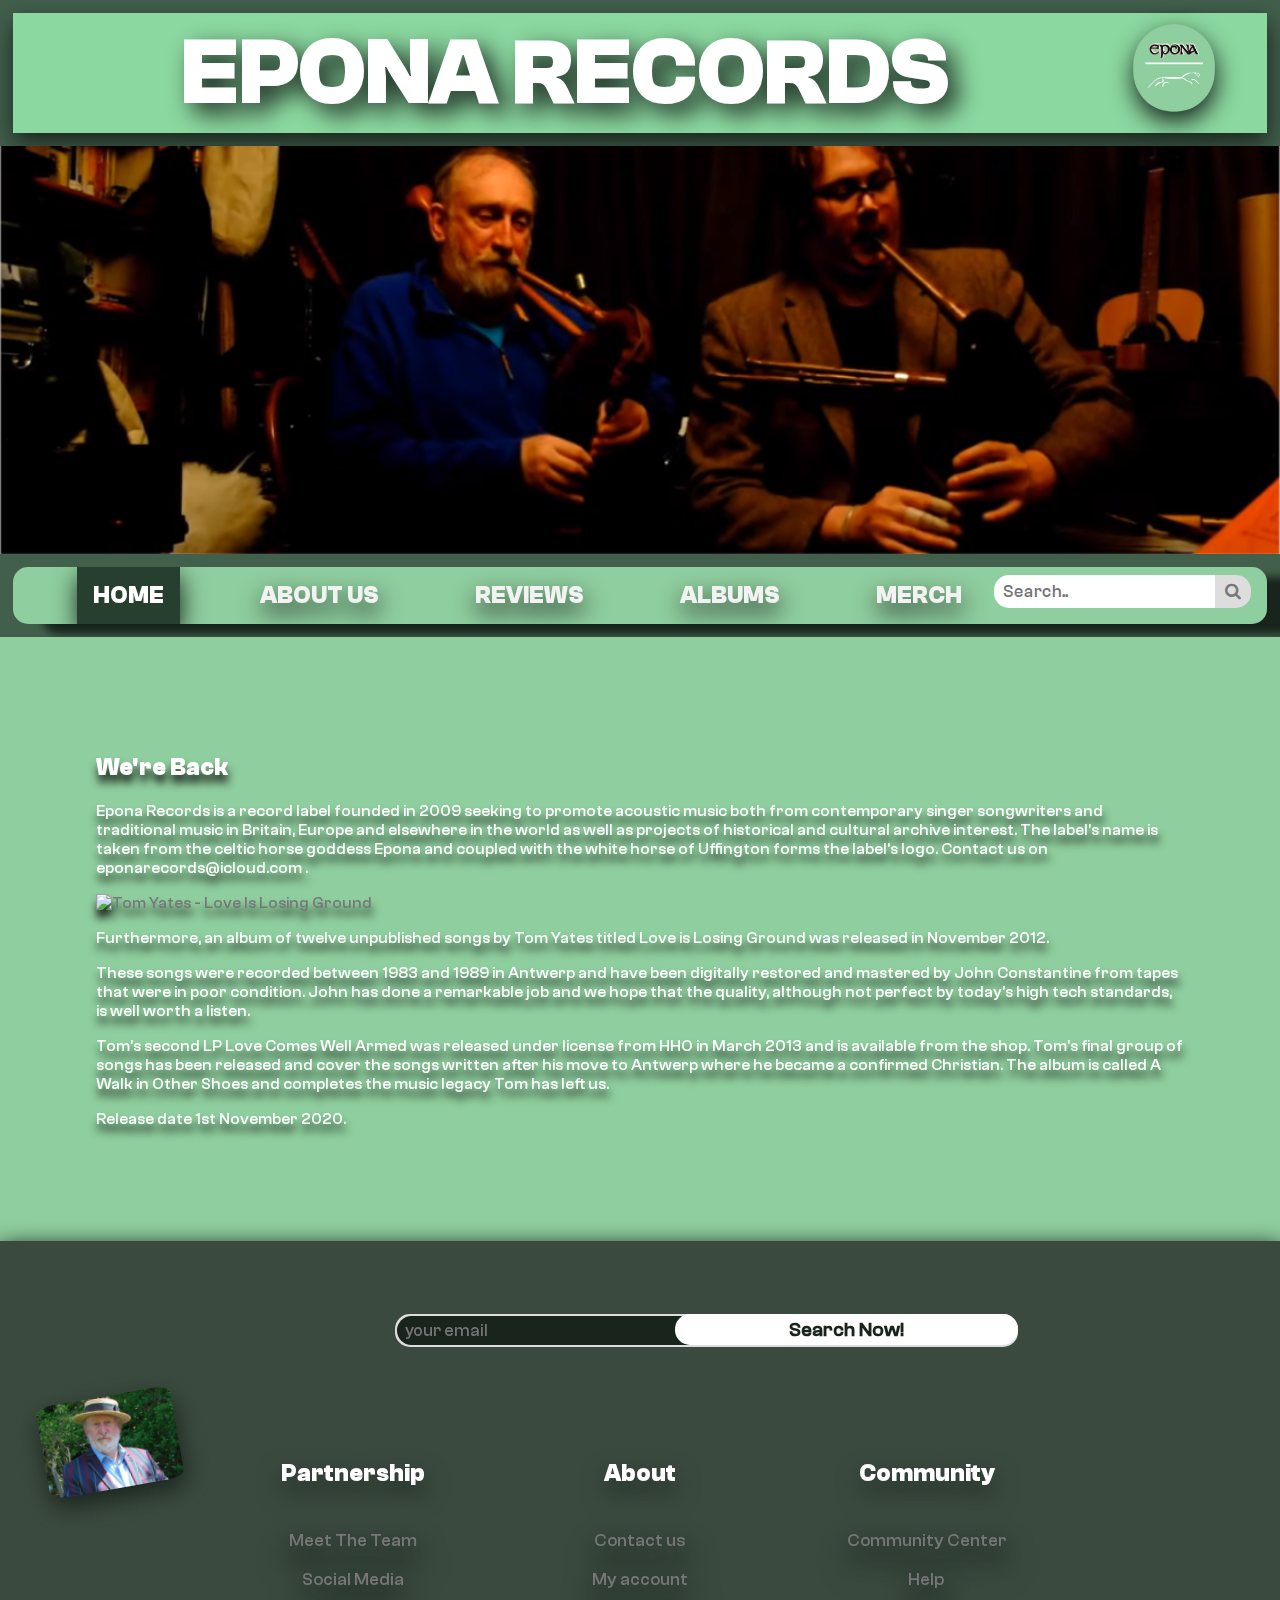
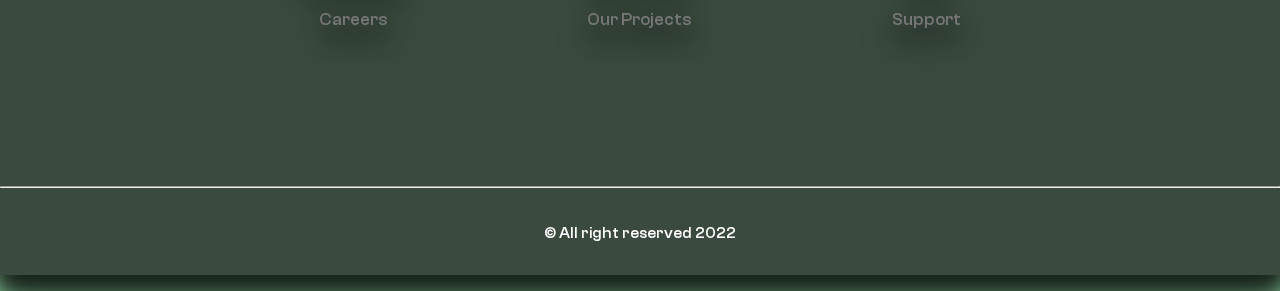
==== commit d46c8b71: "first commit - index.html" ====
--- a/index.html
+++ b/index.html
@@ -18,30 +18,27 @@
       </div>
     </div>
 
-    <div class="landingpagevideo">
-    <video class="landingpagevideo" width="720" height="440" controls>
-      <source src="eponafullvideo.mp4" type="video/mp4">
-      <source src="movie.ogg" type="video/ogg">
-    </video>
-  </div>
+<div style="background-color:15px;text-align:center;">
+    <img src="./images/landingpage.jpeg.png" alt="" width="100%">
+    </div>
 
 
-<div class="bordernav" id="menu">
+<div class="bordernav">
 <div class="topnav" id="myTopnav">
     <a href="./index.html" class="active">HOME</a>
     <a href="./about us.html">ABOUT US</a>
     <a href="#contact">REVIEWS</a>
-    <a href="./albums.html">ALBUMS</a>
+    <a href="/albums.html">ALBUMS</a>
     <a href="#about">MERCH</a>
     <div class="searchnav">
   <div class="search-container">
-    <form>
+    <form action="/action_page.php">
       <input type="text" placeholder=" Search.." name="search">
       <button type="submit"><i class="fa fa-search"></i></button>
     </form>
   </div>
 </div>
-    <a href="javascript:void(0);" class="icon">
+    <a href="javascript:void(0);" class="icon" onclick="myFunction()">
       <i class="fa fa-bars"></i>
     </a>
   </div>
@@ -63,6 +60,23 @@
         
         Contact us on eponarecords@icloud.com
         .</p>
+
+    <section>
+      <img src="" alt="Tom Yates - Love Is Losing Ground">
+      <p>Furthermore, an album of twelve unpublished  songs by 
+        Tom Yates titled Love is Losing Ground 
+        was released in November 2012.</p>
+      <p>These songs were recorded between 1983 and  1989 in Antwerp 
+        and have been digitally restored and mastered by John Constantine from tapes  that were in poor condition.  John has done a 
+        remarkable job and we hope that the quality,
+         although not perfect by today’s high tech 
+        standards, is well worth a listen. </p>
+      <p>Tom’s second LP Love Comes Well Armed was released under 
+        license from HHO in March 2013 and is available from the shop. 
+        Tom’s final group of songs has been released and cover the songs written after his move to Antwerp where he became a confirmed Christian. The album is called A 
+        Walk in Other Shoes and completes the music legacy Tom has left us. </p>
+      <p>Release date 1st November 2020.</p>
+    </section>
   </div>
 
   
@@ -126,6 +140,5 @@
 
 </footer>
 <script src="productlist.js"></script>
-<script src="script.js"></script>
 </html>
 
--- a/styles.css
+++ b/styles.css
@@ -213,6 +213,7 @@
 @media only screen and (max-width: 620px) {
   /* For mobile view */
   .menu,
+  .footer
   .main,
   .right {
     width: 100%;
@@ -221,6 +222,24 @@
   .column {
     width: 100%;
   }
+
+  .intro img {
+    text-align: center;
+     width: 150px;
+     margin-right: 10em;
+     padding-right: 1em;
+     filter: drop-shadow(1px 10px 12px #18241c);
+   }
+
+   /*-------------------------------------------------------FOOTER FOR MOBILE VIEW---------------------------------------------*/
+
+  .paybox{
+    display: flex;
+    width: 10%;
+  }
+
+    /*------------------------------------------  --------FOOTER FOR MOBILE VIEW END-------------------------------------------*/
+
 }
 
 @media screen and (max-width: 600px) {
@@ -243,6 +262,18 @@
   .search-container button{
     max-width: 55px;
 
+}
+
+.intro img {
+ text-align: center;
+  width: 150px;
+  margin-right: 10em;
+  padding-right: 1em;
+  filter: drop-shadow(1px 10px 12px #18241c);
+}
+
+.bordernav{
+  justify-content: center;
 }
 }
 
@@ -387,7 +418,7 @@
   filter: drop-shadow(1px 8px 4px #18241c);
 }
 
-/* ------------------------ EXPERIMENTAL-----------------------------------------------------------------------*/
+
 .column {
   float: left;
   width: 25%;
@@ -464,9 +495,9 @@
   padding: 4rem;
   text-align: center;
 }
-/* ------------------------ EXPERIMENTAL END-----------------------------------------------------------------*/
-
-/* ------------------------ PAYBOX-----------------------------------------------------------------*/
+
+
+/* --------------------------------------------------------------------------------- PAYBOX-----------------------------------------------------------------*/
 
 .box {
   
@@ -1172,6 +1203,7 @@
   .prev, .next,.text {font-size: 11px}
 
 }
+}
 
 .slideshowbutton {
   border: none;
@@ -1813,6 +1845,10 @@
 
 li{
   list-style-type: none;
+}
+
+li:hover{
+  color: rgb(158, 175, 158);
 }
 
 .imagebox{
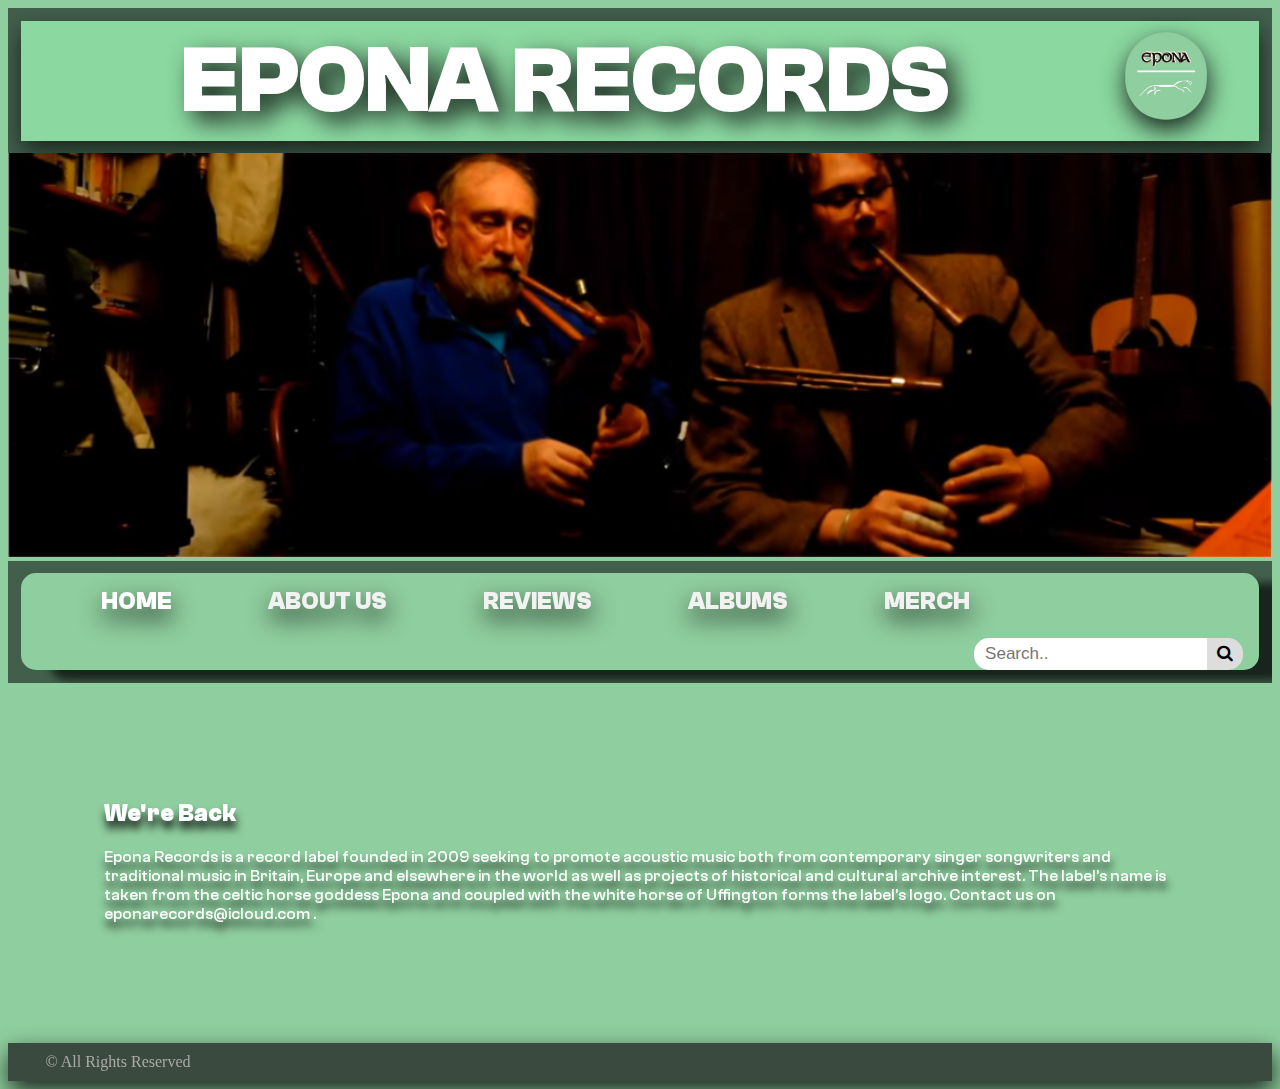
==== commit 5a26705d: "to this so far" ====
--- a/index.html
+++ b/index.html
@@ -27,9 +27,9 @@
 <div class="topnav" id="myTopnav">
     <a href="./index.html" class="active">HOME</a>
     <a href="./about us.html">ABOUT US</a>
-    <a href="#contact">REVIEWS</a>
-    <a href="/albums.html">ALBUMS</a>
-    <a href="#about">MERCH</a>
+    <a href="./reviews.html">REVIEWS</a>
+    <a href="./albums.html">ALBUMS</a>
+    <a href="./merch.html">MERCH</a>
     <div class="searchnav">
   <div class="search-container">
     <form action="/action_page.php">
@@ -60,23 +60,6 @@
         
         Contact us on eponarecords@icloud.com
         .</p>
-
-    <section>
-      <img src="" alt="Tom Yates - Love Is Losing Ground">
-      <p>Furthermore, an album of twelve unpublished  songs by 
-        Tom Yates titled Love is Losing Ground 
-        was released in November 2012.</p>
-      <p>These songs were recorded between 1983 and  1989 in Antwerp 
-        and have been digitally restored and mastered by John Constantine from tapes  that were in poor condition.  John has done a 
-        remarkable job and we hope that the quality,
-         although not perfect by today’s high tech 
-        standards, is well worth a listen. </p>
-      <p>Tom’s second LP Love Comes Well Armed was released under 
-        license from HHO in March 2013 and is available from the shop. 
-        Tom’s final group of songs has been released and cover the songs written after his move to Antwerp where he became a confirmed Christian. The album is called A 
-        Walk in Other Shoes and completes the music legacy Tom has left us. </p>
-      <p>Release date 1st November 2020.</p>
-    </section>
   </div>
 
   
@@ -85,60 +68,7 @@
 
 
 </body>
-<footer>
-    
-    <div class="imagebox">
-        <div class="searchnav">
-            <div class="footer-search-container">
-              <form class="footeremail"action="/action_page.php">
-                <input class="emailabel"type="text" placeholder="your email" name="your email">
-                <button class="footerbutton"type="submit"><h2 class="footersearchlink">Search Now!</h2></button>
-    </div>
-</div>
-
-    <div class=footer style="background-color:#3B4A3F;text-align:center;padding:10px;margin-top:7px;">
-        <img class="footerimg"src="./images/footerimg.jpg" width=100% alt="">
-        <div class="icons">
-        <div class="column1">
-            <h2>Partnership</h2>
-            
-            <a class=footer-a href="#"> <li>Meet The Team</li> </a>
-            <a class=footer-a   href="#"><li>Social Media</li> </a>
-            <a class=footer-a href="#"><li>Careers</li></a>
-            
-        </div>
-        <div class="column2">
-            <h2>About</h2>
-            <a class=footer-a href="#"><li>Contact us</li></a>
-            <a class=footer-a href="#"><li>My account</li></a>
-            <a class=footer-a href="#"><li>Our Projects</li></a>
-        </div>
-        <div class="column3">
-            <h2>Community</h2>
-            <a class=footer-a href="#"><li>Community Center</li></a>
-            <a class=footer-a href="#"><li>Help</li></a>
-            <a class=footer-a href="#"><li>Support</li></a>
-        </div>
-    </div>
-     
-</div>
-
-<div class="copyrightstuff">
-
-    <hr>
-
-    <p class="copyright">
-        © All right reserved 2022 
-    </p>
-</div>
-  
-        <!-----<p>© All Rights Reserved</p>-->
-    
-    </div>
-    
-
-
-</footer>
+<footer><div class=footer style="background-color:#3B4A3F;text-align:center;padding:10px;margin-top:7px;">© All Rights Reserved</div></footer>
 <script src="productlist.js"></script>
 </html>
 
--- a/styles.css
+++ b/styles.css
@@ -213,7 +213,6 @@
 @media only screen and (max-width: 620px) {
   /* For mobile view */
   .menu,
-  .footer
   .main,
   .right {
     width: 100%;
@@ -222,28 +221,12 @@
   .column {
     width: 100%;
   }
-
-  .intro img {
-    text-align: center;
-     width: 150px;
-     margin-right: 10em;
-     padding-right: 1em;
-     filter: drop-shadow(1px 10px 12px #18241c);
-   }
-
-   /*-------------------------------------------------------FOOTER FOR MOBILE VIEW---------------------------------------------*/
-
-  .paybox{
-    display: flex;
-    width: 10%;
-  }
-
-    /*------------------------------------------  --------FOOTER FOR MOBILE VIEW END-------------------------------------------*/
-
 }
 
 @media screen and (max-width: 600px) {
-
+  .topnav a:not(:first-child) {
+    display: none;
+  }
   .topnav a.icon {
     float: right;
     display: block;
@@ -252,32 +235,7 @@
   .column {
     width: 100%;
   }
-
-  .search-container form{
-      display: flex;
-      margin: 1em;
-
-  }
-
-  .search-container button{
-    max-width: 55px;
-
-}
-
-.intro img {
- text-align: center;
-  width: 150px;
-  margin-right: 10em;
-  padding-right: 1em;
-  filter: drop-shadow(1px 10px 12px #18241c);
-}
-
-.bordernav{
-  justify-content: center;
-}
-}
-
-
+}
 
 @media screen and (max-width: 600px) {
   .topnav.responsive {
@@ -297,27 +255,6 @@
   .column {
     width: 100%;
   }
-}
-
-@media screen and (max-width: 1000px) {
-  .topnav.responsive {
-    position: relative;
-  }
-  .topnav.responsive .icon {
-    position: absolute;
-    right: 0;
-    top: 0;
-  }
-  .topnav.responsive a {
-    float: none;
-    display: block;
-    text-align: left;
-  }
-
-  .column {
-    width: 100%;
-  }
-  
 }
 
 .topnav {
@@ -387,8 +324,6 @@
   border-bottom-right-radius: 15px;
 }
 
-
-
 .topnav .search-container button:hover {
   background: #ccc;
 }
@@ -418,7 +353,7 @@
   filter: drop-shadow(1px 8px 4px #18241c);
 }
 
-
+/* ------------------------ EXPERIMENTAL-----------------------------------------------------------------------*/
 .column {
   float: left;
   width: 25%;
@@ -495,18 +430,18 @@
   padding: 4rem;
   text-align: center;
 }
-
-
-/* --------------------------------------------------------------------------------- PAYBOX-----------------------------------------------------------------*/
+/* ------------------------ EXPERIMENTAL END-----------------------------------------------------------------*/
+
+/* ------------------------ PAYBOX-----------------------------------------------------------------*/
 
 .box {
-  
+  display: flex;
   justify-content: center;
 }
 
 .paybox {
-  
-  
+  display: grid;
+  grid-template-columns: 3fr 3fr;
   background-color: #eae5e5;
   padding: 3rem;
   margin-top: 5em;
@@ -549,10 +484,10 @@
   height: 60%;
 }
 
-
-
-.greenimage{
-  text-align: center;
+.payalbumimage {
+  width: 100%;
+  filter: drop-shadow(1px 8px 4px #18241c);
+  border-radius: 50px 0px 0px 0px;
 }
 
 .paycolumn {
@@ -599,7 +534,7 @@
 */
 
 label {
-  color: black;
+  color: black;¨
   font-family: myFont;
 }
 
@@ -623,19 +558,6 @@
 }
 
 .button{
-    padding: 2%;
-    width: 10%;
-    text-align: center;
-    margin-top: 2em;
-    background-color: black;
-    color: white;
-    font-family: myFont;
-    font-size: 0.5em;
-    border-top-right-radius: 15px;
-    border-bottom-right-radius: 15px;
-}
-
-.annoyingbutton{
     padding: 2%;
     width: 10%;
     text-align: center;
@@ -665,1134 +587,18 @@
 }
 
 /* ------------------------ PAYBOX  END-----------------------------------------------------------------*/ ;
-/*---------------------------------------------EVERYTHING WILL HAVE A BORDER BOX---------------------------------------------*/
-
-* {
-  box-sizing: border-box;
-}
-.mySlides {display: none}
-img {vertical-align: middle;}
-
-
-/*---------------------------------------------BORDER BOX SECTION END-----------------------------------------------------------*/
-
-
-
-/*---------------------------------------------FONTS------------------------------------------------------------------------------------*/
-
-/**
- * @license
- *
- * Font Family: Clash Grotesk
- * Designed by: Indian Type Foundry
- * URL: https://www.fontshare.com/fonts/clash-grotesk
- * © 2022 Indian Type Foundry
- *
- * Font Styles:
- * Clash Grotesk Variable(Variable font)
- * Clash Grotesk Extralight
- * Clash Grotesk Light
- * Clash Grotesk Regular
- * Clash Grotesk Medium
- * Clash Grotesk Semibold
- * Clash Grotesk Bold
- *
-*/
-
-/**
-* This is a variable font
-* You can controll variable axes as shown below:
-* font-variation-settings: 'wght' 700.0;
-*
-* available axes:
-
-* 'wght' (range from 200.0 to 700.0)
-
-*/
-
-@font-face {
-  font-family: myFont;
-  src: url(./fonts/ClashGrotesk_Complete/Fonts/WEB/fonts/ClashGrotesk-Medium.ttf);
-}
-
-@font-face {
-  font-family: myFont2;
-  src: url(./fonts/ClashGrotesk_Complete/Fonts/WEB/fonts/ClashGrotesk-Bold.ttf);
-}
-
-@font-face {
-  font-family: "ClashGrotesk";
-  src: url("../fonts/ClashGrotesk-Variable.woff2") format("woff2"),
-    url("../fonts/ClashGrotesk-Variable.woff") format("woff"),
-    url("../fonts/ClashGrotesk-Variable.ttf") format("truetype");
-  font-weight: 200 700;
-  font-display: swap;
-  font-style: normal;
-}
-
-@font-face {
-  font-family: "ClashGrotesk-Extralight";
-  src: url("../fonts/ClashGrotesk-Extralight.woff2") format("woff2"),
-    url("../fonts/ClashGrotesk-Extralight.woff") format("woff"),
-    url("../fonts/ClashGrotesk-Extralight.ttf") format("truetype");
-  font-weight: 200;
-  font-display: swap;
-  font-style: normal;
-}
-
-@font-face {
-  font-family: "ClashGrotesk-Light";
-  src: url("../fonts/ClashGrotesk-Light.woff2") format("woff2"),
-    url("../fonts/ClashGrotesk-Light.woff") format("woff"),
-    url("../fonts/ClashGrotesk-Light.ttf") format("truetype");
-  font-weight: 300;
-  font-display: swap;
-  font-style: normal;
-}
-
-@font-face {
-  font-family: "ClashGrotesk-Regular";
-  src: url("../fonts/ClashGrotesk-Regular.woff2") format("woff2"),
-    url("../fonts/ClashGrotesk-Regular.woff") format("woff"),
-    url("../fonts/ClashGrotesk-Regular.ttf") format("truetype");
-  font-weight: 400;
-  font-display: swap;
-  font-style: normal;
-}
-
-@font-face {
-  font-family: "ClashGrotesk-Medium";
-  src: url("../fonts/ClashGrotesk-Medium.woff2") format("woff2"),
-    url("../fonts/ClashGrotesk-Medium.woff") format("woff"),
-    url("../fonts/ClashGrotesk-Medium.ttf") format("truetype");
-  font-weight: 500;
-  font-display: swap;
-  font-style: normal;
-}
-
-@font-face {
-  font-family: "ClashGrotesk-Semibold";
-  src: url("../fonts/ClashGrotesk-Semibold.woff2") format("woff2"),
-    url("../fonts/ClashGrotesk-Semibold.woff") format("woff"),
-    url("../fonts/ClashGrotesk-Semibold.ttf") format("truetype");
-  font-weight: 600;
-  font-display: swap;
-  font-style: normal;
-}
-
-@font-face {
-  font-family: "ClashGrotesk-Bold";
-  src: url("../fonts/ClashGrotesk-Bold.woff2") format("woff2"),
-    url("../fonts/ClashGrotesk-Bold.woff") format("woff"),
-    url("../fonts/ClashGrotesk-Bold.ttf") format("truetype");
-  font-weight: 700;
-  font-display: swap;
-  font-style: normal;
-}
-
-/*---------------------------------------------FONTS END---------------------------------------------*/
-
-/*---------------------------------------------RULES FOR ALL PARAGRAPHS AND HEADINGS---------------------------------------------*/
-
-html,
-body {
-  background-color: #8fce9e;
-}
-
-p {
-  color: white;
-  font-family: myFont;
-}
-
-h2 {
-  color: white;
-  font-family: myFont2;
-}
-
-h3 {
-  font-family: myFont2;
-}
-
-h1 {
-  color: white;
-  font-size: 4rem;
-  filter: drop-shadow(10px 10px 12px #18241c);
-  text-align: center;
-  font-family: myFont2;
-}
-
-a {
-  filter: drop-shadow(1px 10px 12px #18241c);
-  font-family: myFont2;
-  font-size: 1.5rem;
-  text-decoration: none;
-}
-
-/*---------------------------------------------RULES FOR ALL PARAGRAPHS AND HEADINGS END---------------------------------------------*/
-
-/*---------------------------------------------NAVIGATION----------------------------------------------------------------------------------------*/
-
-.topnav > a {
-  filter: drop-shadow(1px 10px 12px #18241c);
-}
-
-.topnav {
-  overflow: hidden;
-  background-color: #8fce9e;
-  filter: drop-shadow(30px 10px 4px #18241c);
-  border-top-right-radius: 15px;
-  border-bottom-right-radius: 15px;
-  border-top-left-radius: 15px;
-  border-bottom-left-radius: 15px;
-}
-
-.bordernav {
-  box-sizing: border-box;
-  padding: 1%;
-  background-color: #425f4c;
-  overflow: hidden;
-}
-
-.topnav a {
-  float: left;
-  margin-left: 4rem;
-  display: block;
-  color: #f2f2f2;
-  text-align: center;
-  padding: 14px 16px;
-  text-decoration: none;
-}
-
-.topnav a:hover {
-  background-color: #119e7d;
-  color: white;
-}
-
-.topnav a.active {
-  color: white;
-}
-
-.topnav .icon {
-  display: none;
-  text-align: center;
-}
-
-.topnav .search-container {
-  float: right;
-}
-
-.topnav input[type="text"] {
-  padding: 6px;
-  margin-top: 8px;
-  font-size: 17px;
+
+/*------------------------- FOR REVIEWS PAGE ------------------------------------*/
+
+.reviews{
+  position: absolute;
+  text-align: center;
   border: none;
-  border-top-left-radius: 15px;
-  border-bottom-left-radius: 15px;
-}
-
-.topnav .search-container button {
-  float: right;
-  padding: 6px 10px;
-  margin-top: 8px;
-  margin-right: 16px;
-  background: #ddd;
-  font-size: 17px;
-  border: none;
-  cursor: pointer;
-  border-top-right-radius: 15px;
-  border-bottom-right-radius: 15px;
-}
-
-.topnav .search-container button:hover {
-  background: #ccc;
-}
-
-
-section#album_container {
-  display: grid;
-  grid-template-columns: repeat(auto-fill, minmax(300px, 1fr));
-  grid-gap: 2em;
-  padding: 6rem;
-}
-
-
-
-
-
-
-
-
-.menu {
-  float: left;
-  margin: 0 auto;
-  padding: 30px 20px;
-  width: 20%;
-  text-align: center;
-  min-height: calc(100vh - 275px - 60px);
-}
-
-.menu a {
-  background-color: #8fce9e;
-  padding: 8px;
-  margin-top: 7px;
-  display: block;
-  width: 100%;
-  color: black;
-}
-
-.main {
-  width: 900vw;
-  float: left;
-  width: 60%;
-  padding: 0 20px;
-  color: white;
-  filter: drop-shadow(1px 10px 12px #18241c);
-}
-
-.right {
-  background-color: #e5e5e5;
-  float: left;
-  width: 20%;
-  padding: 15px;
-  margin-top: 7px;
-  text-align: center;
-  filter: drop-shadow(1px 10px 12px #18241c);
-}
-
-.intro {
-  filter: drop-shadow(1px 10px 12px #18241c);
-  padding: none;
-}
-
-.intro h1 {
-  display: inline;
-  font-size: 6rem;
-}
-
-.intro img {
-  float: right;
-  width: 150px;
-  padding-right: 2em;
-  filter: drop-shadow(1px 10px 12px #18241c);
-}
-
-  /*---------------------------------------------NAVIGATION END-----------------------------------------------------------------------------------*/
-
-@media only screen and (max-width: 620px) {
-  /* For mobile view */
-  .menu,
-  .main,
-  .right {
-    width: 100%;
-  }
-
-  .column {
-    width: 100%;
-  }
-  
-}
-
-@media screen and (max-width: 600px) {
-  .topnav .search-container {
-    float: none;
-  }
-  .topnav a,
-  .topnav input[type="text"],
-  .topnav .search-container button {
-    float: none;
-    display: block;
-    text-align: left;
-    width: 100%;
-    margin: 0;
-    padding: 14px;
-  }
-  .topnav input[type="text"] {
-    border: 1px solid #ccc;
-  }
-
-  
-}
-
-@media screen and (max-width: 600px) {
-  .topnav a{
-    display: none;
-  }
-
- .open  .topnav a {
-    display: block;
-    text-align: center;
-  }
-
-
-
-  .topnav a.icon {
-    float: right;
-    display: block;
-  }
-
-  .column {
-    width: 100%;
-  }
-}
-
-@media screen and (max-width: 600px) {
-  .topnav.responsive {
-    position: relative;
-  }
-  .topnav.responsive .icon {
-    position: absolute;
-    right: 0;
-    top: 0;
-  }
-  .topnav.responsive a {
-    float: none;
-    display: block;
-    text-align: left;
-  }
-
-  .column {
-    width: 100%;
-  }
-}
-
-
-
-
-
-
-
-.wereback {
-  padding: 6rem;
-  color: white;
-  filter: drop-shadow(1px 8px 4px #18241c);
-}
-
-
-
-/*-------------------------------------DESKTOP RULES------------------------------------------------------*/
-
-@media only screen and (min-width: 1000px) {
-  .wrapper {
-    display: grid;
-    grid-template-columns: 1fr 1fr 1fr 1fr;
-}
-
-/*-------------------------------------DESKTOP RULES------------------------------------------------------*/
-
-/* ------------------------ EXPERIMENTAL-----------------------------------------------------------------------*/
-.column {
-  display: grid;
-  width: 100%;
-  padding: 10px;
-  border-radius: 50px 0px 50px 0px;
-  filter: drop-shadow(1px 8px 4px #18241c);
-}
-
-/* Clear floats after the columns */
-/*.row:after {
-  content: "";
-  display: table;
-  clear: both;
-}*/
-
-.row {
-  display: grid;
-  grid-template-columns: repeat(auto-fill, minmax(300px, 1fr));
- 
-
-  grid-gap: 3em;
-  padding: 4rem;
-  text-align: center;
-}
-/*------------------------------------------------SLIDES-------------------------------------------------------------------------*/
-.mySlides {
-  margin-top: 3rem;
-  width: 100%;
-  min-height: auto;
-  padding: 0.5rem;
-  filter: drop-shadow(1px 8px 4px #18241c);
-  background-color: #18241c;
-
-  
-}
-
-/* Slideshow container */
-.slideshow-container {
-  max-width: 1000px;
-  position: relative;
-  margin: auto;
-}
-
-/* Next & previous buttons */
-.prev, .next {
-  cursor: pointer;
-  position: absolute;
-  top: 50%;
-  width: auto;
-  padding: 16px;
-  margin-top: -22px;
-  color: white;
-  font-weight: bold;
-  font-size: 18px;
-  transition: 0.6s ease;
-  border-radius: 0 3px 3px 0;
-  user-select: none;
-}
-
-/* Position the "next button" to the right */
-.next {
-  right: 0;
-  border-radius: 3px 0 0 3px;
-}
-
-/* On hover, add a black background color with a little bit see-through */
-.prev:hover, .next:hover {
-  background-color: rgba(0,0,0,0.8);
-}
-
-/* Caption text */
-.text {
-  color: #f2f2f2;
-  font-size: 20px;
-  padding: 8px 12px;
-  position: absolute;
-  bottom: 350px;
-  left: 550px;
-  width: 100%;
-  
-}
-
-/* Number text (1/3 etc) */
-.numbertext {
-  color: #f2f2f2;
-  font-size: 12px;
-  padding: 8px 12px;
-  position: absolute;
-  top: 0;
-}
-
-/* The dots/bullets/indicators */
-.dot {
-  cursor: pointer;
-  height: 15px;
-  width: 15px;
-  margin: 0 2px;
-  background-color: #bbb;
-  border-radius: 50%;
-  display: inline-block;
-  transition: background-color 0.6s ease;
-}
-
-.active, .dot:hover {
-  background-color: #273f2f;
-}
-
-/* Fading animation */
-.fade {
-  animation-name: fade;
-  animation-duration: 1.5s;
-}
-
-@keyframes fade {
-  from {opacity: .4} 
-  to {opacity: 1}
-}
-
-/* On smaller screens, decrease text size */
-@media only screen and (max-width: 300px) {
-  .prev, .next,.text {font-size: 11px}
-
-}
-}
-
-.slideshowbutton {
-  border: none;
-  width: 20%;
-  background-color: #0687f5;
-  color: white;
-  padding: 15px 32px;
-  text-align: center;
-  text-decoration: none;
-  display: inline-block;
-  font-size: 14px;
-  margin: 4px 2px;
-  margin-left: 6rem;
-  cursor: pointer;
   border-top-left-radius: 15px;
   border-bottom-left-radius: 15px;
   border-top-right-radius: 15px;
   border-bottom-right-radius: 15px;
-  filter: drop-shadow(1px 8px 4px #273f2f);
-}
-/*------------------------------------------------SLIDES END-------------------------------------------------------------------------*/
-
-.albumimage {
-  width: 100%;
-  filter: drop-shadow(1px 8px 4px #18241c);
-  border-radius: 50px 0px 0px 0px;
-}
-
-.goldenstream {
-  width: 99%;
-  filter: drop-shadow(1px 8px 4px #18241c);
-  border-radius: 50px 0px 0px 0px;
-}
-
-.corvus {
-  width: 99.5%;
-  filter: drop-shadow(1px 8px 4px #18241c);
-  border-radius: 50px 0px 0px 0px;
-}
-
-.addtocheckout {
-  border: none;
-  width: 80%;
-  background-color: #0687f5;
-  color: white;
-  padding: 15px 32px;
-  text-align: center;
-  text-decoration: none;
-  display: inline-block;
-  font-size: 14px;
-  margin: 4px 2px;
-  cursor: pointer;
-  border-top-left-radius: 15px;
-  border-bottom-left-radius: 15px;
-  border-top-right-radius: 15px;
-  border-bottom-right-radius: 15px;
-  filter: drop-shadow(1px 8px 4px #18241c);
-}
-
-.lastrow {
-  display: flex;
-  width: 88%;
-  grid-template-columns: 1fr 1fr 1fr 1fr;
-  grid-gap: 3em;
-  padding: 4rem;
-  text-align: center;
-}
-/* ------------------------ EXPERIMENTAL END-----------------------------------------------------------------*/
-
-/* ------------------------ PAYBOX-----------------------------------------------------------------*/
-
-.box {
-  display: flex;
-  justify-content: center;
-}
-
-.paybox {
-
-  background-color: #eae5e5;
-  padding: 3rem;
-  margin-top: 5em;
-  margin-left: 10em;
-  margin-right: 10em;
-  margin-bottom: 5em;
-  border-top-left-radius: 15px;
-  border-bottom-left-radius: 15px;
-  border-top-right-radius: 15px;
-  border-bottom-right-radius: 15px;
-  width: 50%;
-  filter: drop-shadow(1px 8px 4px #18241c);
-}
-
-.h2-paybox {
-  color: black;
-  font-size: 35px;
-}
-
-.h3-paybox {
-  color: black;
-  font-size: 30px;
-}
-
-.p-paybox {
-  color: black;
-  padding-left: 6rem;
-}
-.p-comment {
-  margin: 1em;
-  color: black;
-  font-family: myFont;
-  font-size: 1.3em;
-}
-
-.albumimageforcheckout {
-  margin: 1em;
-  display: flex;
-  width: 100%;
-  height: 60%;
-}
-
-.payalbumimage {
-  width: 100%;
-  filter: drop-shadow(1px 8px 4px #18241c);
-  border-radius: 50px 0px 0px 0px;
-}
-
-.paycolumn {
-  padding: 10px;
-  border-radius: 50px 0px 50px 0px;
-  filter: drop-shadow(1px 8px 4px #18241c);
-}
-
-.productinfo {
-  padding-left: 2em;
-}
-
-.buttonsandprice {
-  display: flex;
-  color: black;
-  font-size: 20px;
-}
-
-.buttons {
-  padding-top: 1.5rem;
-}
-.price {
-  padding-left: 5rem;
-}
-
-.instructioncommentprompt {
-  display: grid;
-  grid-column: 1 / -1;
-}
-/*
-.instructioncomment {
-  grid-column: 1 / -1;
-  margin-top: 3rem;
-  width: 100%;
-  min-height: auto;
-  padding: 5rem;
-  filter: drop-shadow(1px 8px 4px #18241c);
-  background-color: white;
-  border-top-left-radius: 15px;
-  border-bottom-left-radius: 15px;
-  border-top-right-radius: 15px;
-  border-bottom-right-radius: 15px;
-}
-*/
-
-label {
-  color: black;¨
-  font-family: myFont;
-}
-
-input{
-    padding: 3rem;
-    background-color: white;
-    border: none;
-    border-top-left-radius: 15px;
-    border-bottom-left-radius: 15px;
-   
-}
-
-.input2{
-    padding: 3rem;
-    background-color: white;
-    border: none;
-    border-top-left-radius: 15px;
-    border-bottom-left-radius: 15px;
-    border-top-right-radius: 15px;
-    border-bottom-right-radius: 15px;
-}
-
-.button{
-    padding: 2%;
-    width: 10%;
-    text-align: center;
-    margin-top: 2em;
-    background-color: black;
-    color: white;
-    font-family: myFont;
-    font-size: 0.5em;
-    border-top-right-radius: 15px;
-    border-bottom-right-radius: 15px;
-}
-
-.checkoutbutton{
-    padding: 2%;
-    width: 100%;
-    text-align: center;
-    margin-top: 2em;
-    background-color: #4F8E25;
-    color: white;
-    font-family: myFont;
-    font-size: 2em;
-    border-top-right-radius: 15px;
-    border-bottom-right-radius: 15px;
-    border-top-left-radius: 15px;
-    border-bottom-left-radius: 15px;
-    border: none;
-}
-
-/* ------------------------ PAYBOX  END-----------------------------------------------------------------*/ 
-
-
-/*------------------------------------------------------SHOPPING CART-------------------------------------------*/
-
-
-
-
-
-@font-face {
-  font-family: "Booter - Zero Zero";
-  src: url("Fonts/Booter - Zero Zero.woff") format("woff"),
-       url("Fonts/Booter - Zero Zero.woff2") format("woff2");
-  font-weight: normal;
-  font-style: normal;
-}
-
-* {
-  box-sizing: border-box;
-  font-family: myFont;
-  color: #777;
-}
-
-html, body {
-  margin: 0;
-  padding: 0;
-  min-height: 100%;
-}
-
-.nav ul {
-  margin: 0;
-}
-
-.nav li {
-  display: inline;
-}
-
-.nav a {
-  display: inline-block;
-  padding: .5em;
-  color: white;
-  text-decoration: none;
-}
-
-.main-nav {
-  text-align: center;
-  font-size: 1.1em;
-  font-weight: lighter;
-  border-bottom: 1px solid rgba(255, 255, 255, .3)
-}
-
-.main-nav li {
-  padding: 0 5%;
-}
-
-.nav a:hover {
-  background-color: rgba(255, 255, 255, .3)
-}
-
-.main-header {
-  background-color: rgba(0, 0, 0, .6);
-  background-image: url("Images/Header Background.jpg");
-  background-blend-mode: multiply;
-  background-size: cover;
-  padding-bottom: 30px;
-}
-
-.band-name {
-  text-align: center;
-  margin: 0;
-  font-size: 4em;
-  font-family: "Booter - Zero Zero";
-  font-weight: normal;
-  color: white;
-}
-
-.band-name-large {
-  font-size: 8em;
-}
-
-.content-section {
-  display: grid;
-  margin: 6rem;
-  background-color: #c7e6d1;
-  border-radius: 15px;
-  
-}
-
-.container {
-  
-  padding: 0 1.5em;
-}
-.section-header {
-  font-family: "Metal Mania";
-  font-weight: normal;
-  color: #333;
-  text-align: center;
-  font-size: 2.5em;
-}
-
-.about-band-image {
-  float: left;
-  height: 200px;
-  width: 200px;
-  margin: 15px;
-  border-radius: 50%;
-}
-
-.main-footer {
-  background-color: #4F8E25;
-  color: white;
-  padding: .25em 0;
-}
-
-.main-footer-container {
-  display: flex;
-  align-items: center;
-}
-
-.main-footer-container ul {
-  flex-grow: 1;
-  text-align: end;
-}
-
-.footer-nav li {
-  padding: 0 .5em;
-}
-
-.footer-nav img {
-  width: 30px;
-  height: 30px;
-}
-
-.btn {
-  text-align: center;
-  vertical-align: middle;
-  padding: .67em .67em;
-  cursor: pointer;
-}
-
-.btn-header {
-  margin: .5em 15% 2em 15%;
-  color: white;
-  border: 2px solid #4F8E25;
-  background-color: rgba(255, 255, 255, .1);
-  border-radius: 0;
-  font-size: 1.5em;
-  font-weight: lighter;
-  padding-left: 2em;
-  padding-right: 2em;
-}
-
-.btn-header:hover {
-  background-color: rgba(255, 255, 255, .3);
-}
-
-.btn-play {
-  display: block;
-  margin: 0 auto;
-  color: #4F8E25;
-  font-size: 4em;
-  border-radius: 50%;
-  width: 100px;
-  height: 100px;
-  padding: 0;
-  text-align: center;
-}
-
-.btn-primary {
-  color: white;
-  background-color: #4F8E25;
-  border: none;
-  border-radius: .3em;
-  font-weight: bold;
-  margin-top: 2em;
-  margin-right: 3em;
-}
-
-.btn-primary:hover {
-  background-color: #4F8E25;
-}
-
-.tour-row {
-  border-bottom: 1px solid black;
-  padding-bottom: 1em;
-  margin-bottom: 1em;
-}
-
-.tour-row:last-child {
-  border: none;
-}
-
-.tour-item {
-  display: inline-block;
-  padding-right: .5em;
-}
-
-.tour-date {
-  color: #555;
-  width: 11%;
-  font-weight: bold;
-}
-
-.tour-city {
-  width: 24%;
-}
-
-.tour-arena {
-  width: 42%;
-}
-
-.tour-btn {
-  max-width: 19%;
-}
-
-.shop-item {
-  margin: 30px;
-  background-color: #273f2f;
-  border-radius: 50px 0px 50px 0px;
-  filter: drop-shadow(1px 10px 12px #18241c);
-  padding: 1em;
-  
-
-}
-
-.shop-item-title {
-  display: block;
-  width: 100%;
-  text-align: center;
-  font-weight: bold;
-  font-size: 1.2em;
-  color: white;
-  margin-bottom: 15px;
-}
-
-.shop-item-image {
-  height: 250px;
-  filter: drop-shadow(1px 10px 12px #18241c);
-}
-
-.shop-item-details {
-  display: flex;
-
-  padding: 5px;
-}
-
-.shop-item-price {
-  flex-grow: 1;
-  color: white;
-}
-
-.shop-items {
-display: grid;
-  grid-template-columns: 1fr 1fr 1fr 1fr;
-  padding: 2em;
-  
-}
-
-.cart-header {
-  font-weight: bold;
-  font-size: 1.25em;
-  color: #333;
-}
-
-.cart-column {
-  border-bottom: 1px solid black;
-  margin-right: 1.5em;
-  padding-bottom: 10px;
-  margin-top: 10px;
-}
-
-.cart-row {
-  display: flex;
-}
-
-.cart-item {
-  width: 45%;
-}
-
-.cart-price {
-  width: 20%;
-  font-size: 1.2em;
-  color: #333;
-}
-
-.cart-quantity {
-  width: 35%;
-}
-
-.cart-item-title {
-  color: #333;
-  margin-left: .5em;
-  font-size: 1.2em;
-}
-
-.cart-item-image {
-  width: 75px;
-  height: auto;
-  border-radius: 10px;
-}
-
-.btn-danger {
-  color: white;
-  background-color: #EB5757;
-  border: none;
-  border-radius: .3em;
-  font-weight: bold;
-}
-
-.btn-danger:hover {
-  background-color: #CC4C4C;
-}
-
-.cart-quantity-input {
-  height: 34px;
-  width: 50px;
-  border-radius: 5px;
-  border: 1px solid #4F8E25;
-  background-color: #eee;
-  color: #333;
-  padding: 0;
- 
-  font-size: 1.2em;
-  margin-right: 25px;
-}
-
-.cart-row:last-child {
-  border-bottom: 1px solid black;
-}
-
-.cart-row:last-child .cart-column {
-  border: none;
-}
-
-.cart-total {
-  text-align: end;
-  margin-top: 10px;
-  margin-right: 10px;
-}
-
-.cart-total-title {
-  font-weight: bold;
-  font-size: 1.5em;
-  color: black;
-  margin-right: 20px;
-}
-
-.cart-total-price {
-  color: #333;
-  font-size: 1.1em;
-}
-
-.btn-purchase {
-  display: block;
-  margin: 40px auto 80px;
-  font-size: 1.75em;
-  
-}
-
-
-/*--------------------------------------------------SHOPPING CART END-------------------------------------------*/
-
-
-
-/*------------------------------------------------------FOOTER-------------------------------------------*/
-
-
+}
 .footer {
   display: grid;
   grid-template-columns: 200px 1fr 200px;
@@ -1845,10 +651,6 @@
 
 li{
   list-style-type: none;
-}
-
-li:hover{
-  color: rgb(158, 175, 158);
 }
 
 .imagebox{
@@ -1943,7 +745,6 @@
     text-align: center;
   }
 
-  .landingpagevideo{
-    text-align: center;
-    
-  }+  /*-----------------------------MERCH PAGE--------------------------------*/
+
+  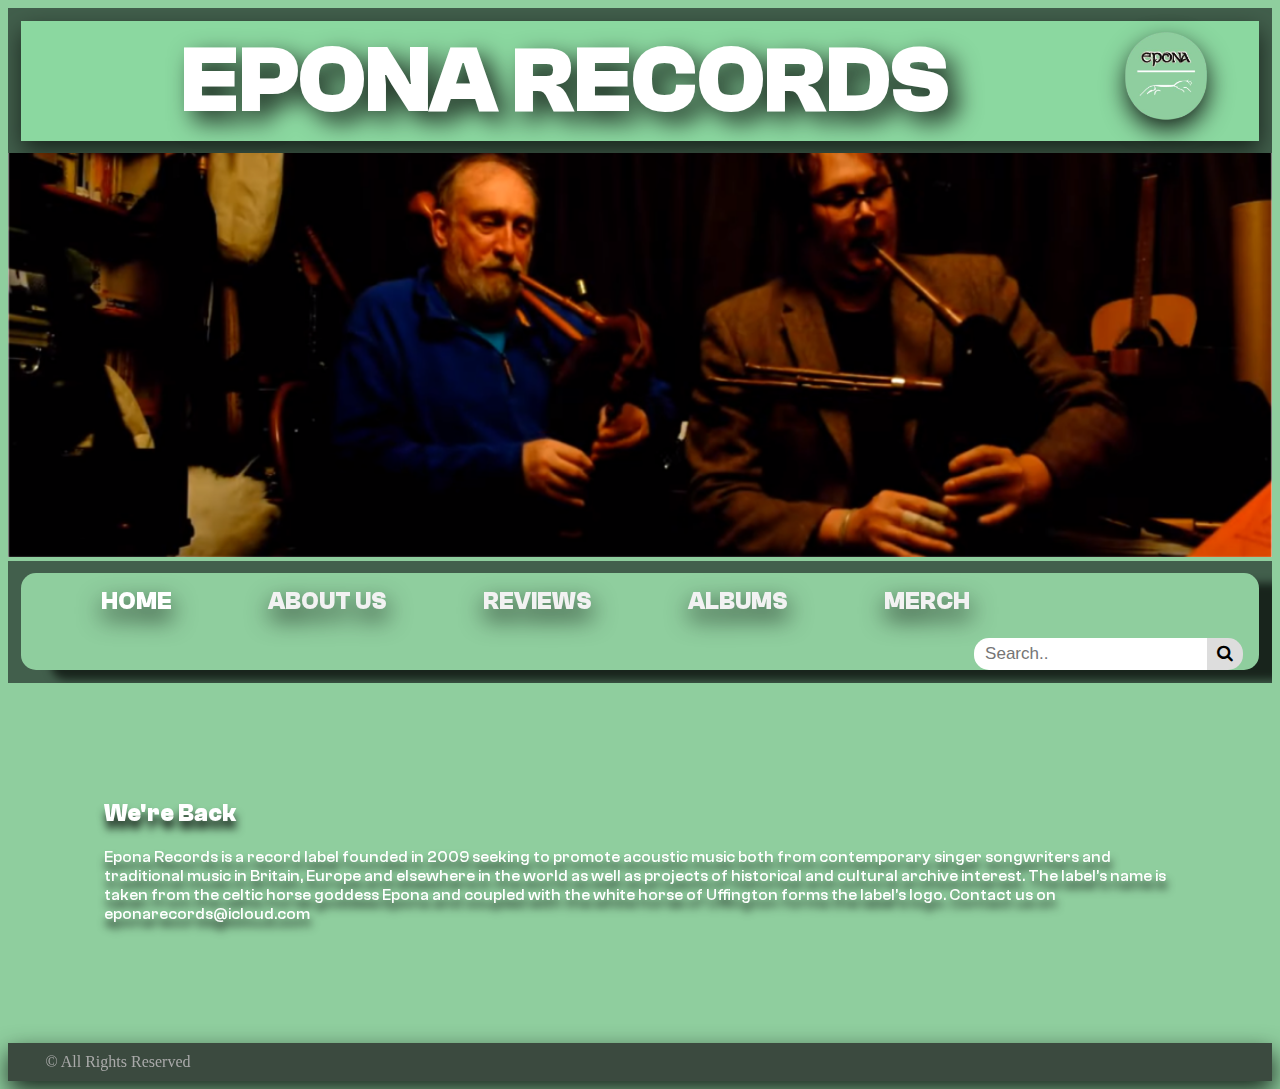
==== commit 80d71900: "mære" ====
--- a/index.html
+++ b/index.html
@@ -59,10 +59,9 @@
         Uffington forms the label’s logo.
         
         Contact us on eponarecords@icloud.com
-        .</p>
+        </p>
   </div>
 
-  
 </div>
 
 
--- a/styles.css
+++ b/styles.css
@@ -591,14 +591,25 @@
 /*------------------------- FOR REVIEWS PAGE ------------------------------------*/
 
 .reviews{
-  position: absolute;
-  text-align: center;
+  position: relative;
+
   border: none;
   border-top-left-radius: 15px;
   border-bottom-left-radius: 15px;
   border-top-right-radius: 15px;
   border-bottom-right-radius: 15px;
-}
+  justify-content: center;
+}
+
+.review1{
+  text-align: center;
+}
+
+.review2{
+  text-align: center;
+  
+}
+
 .footer {
   display: grid;
   grid-template-columns: 200px 1fr 200px;
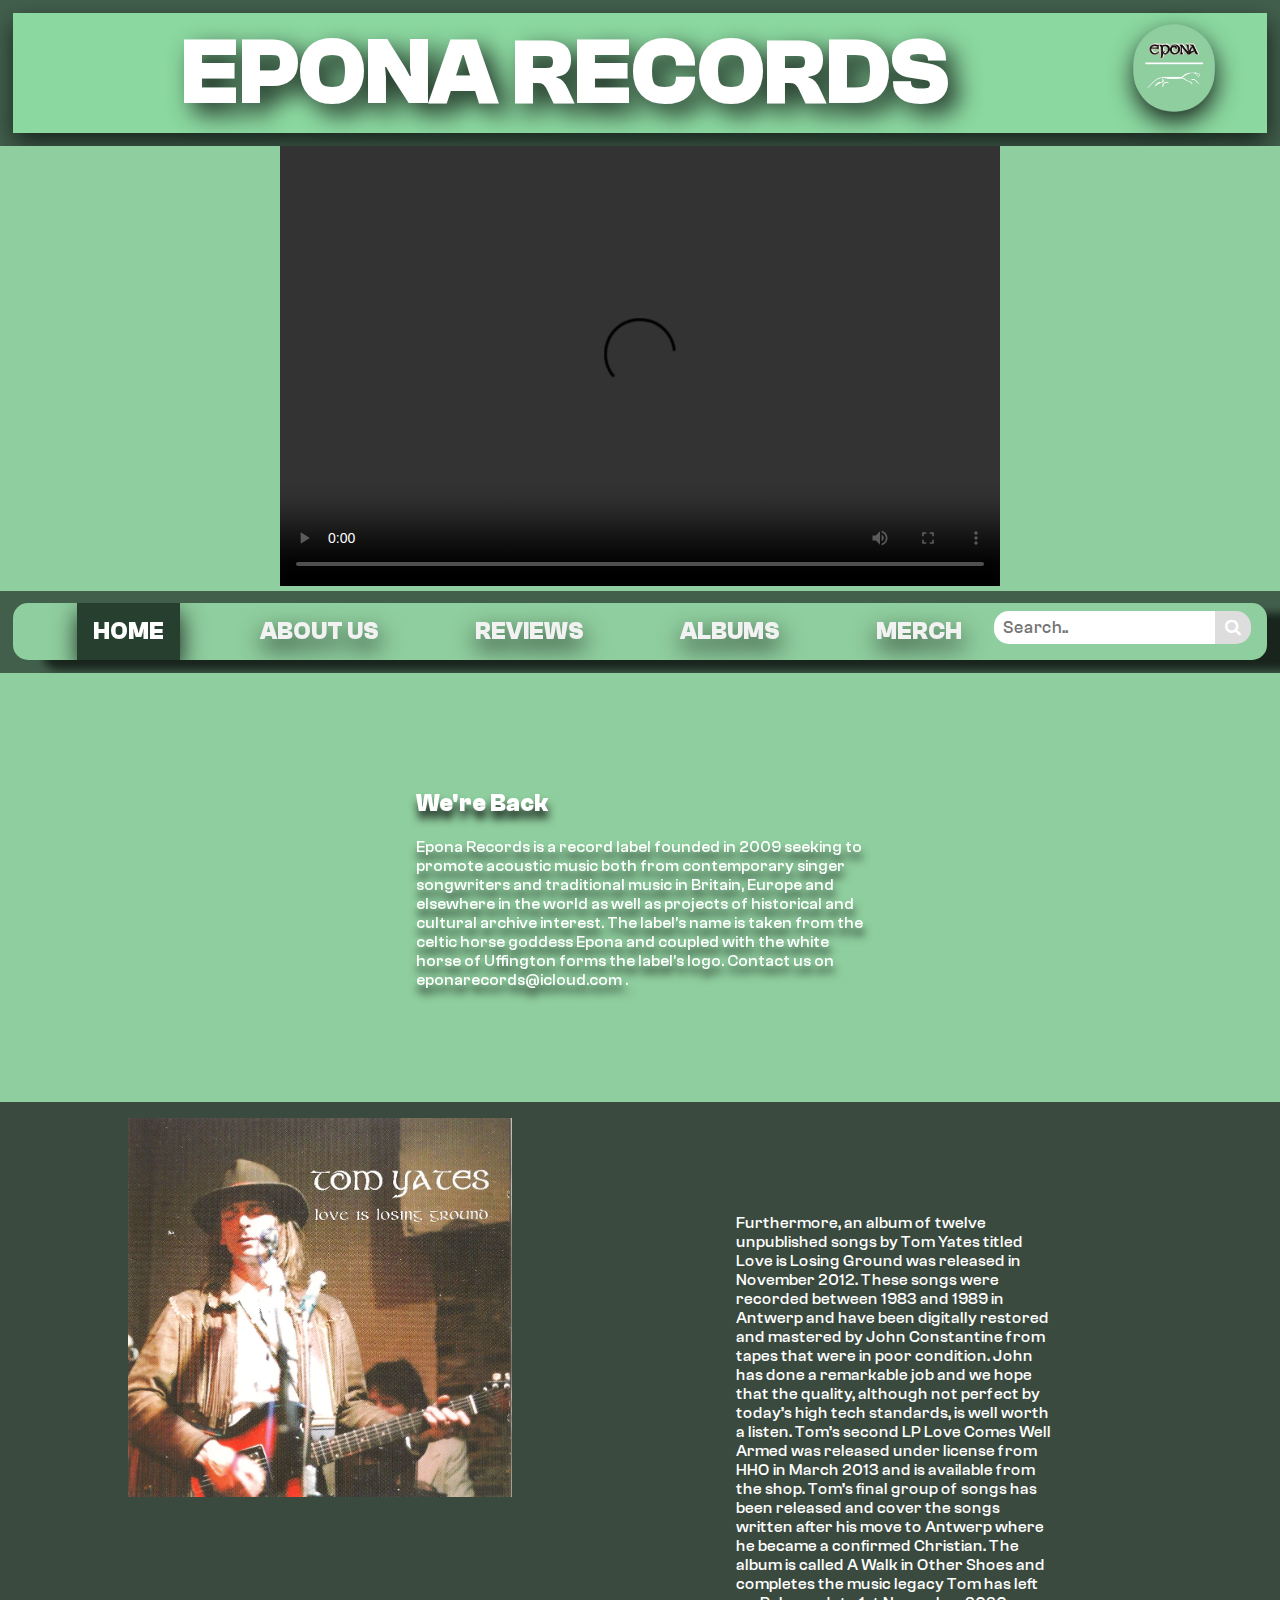
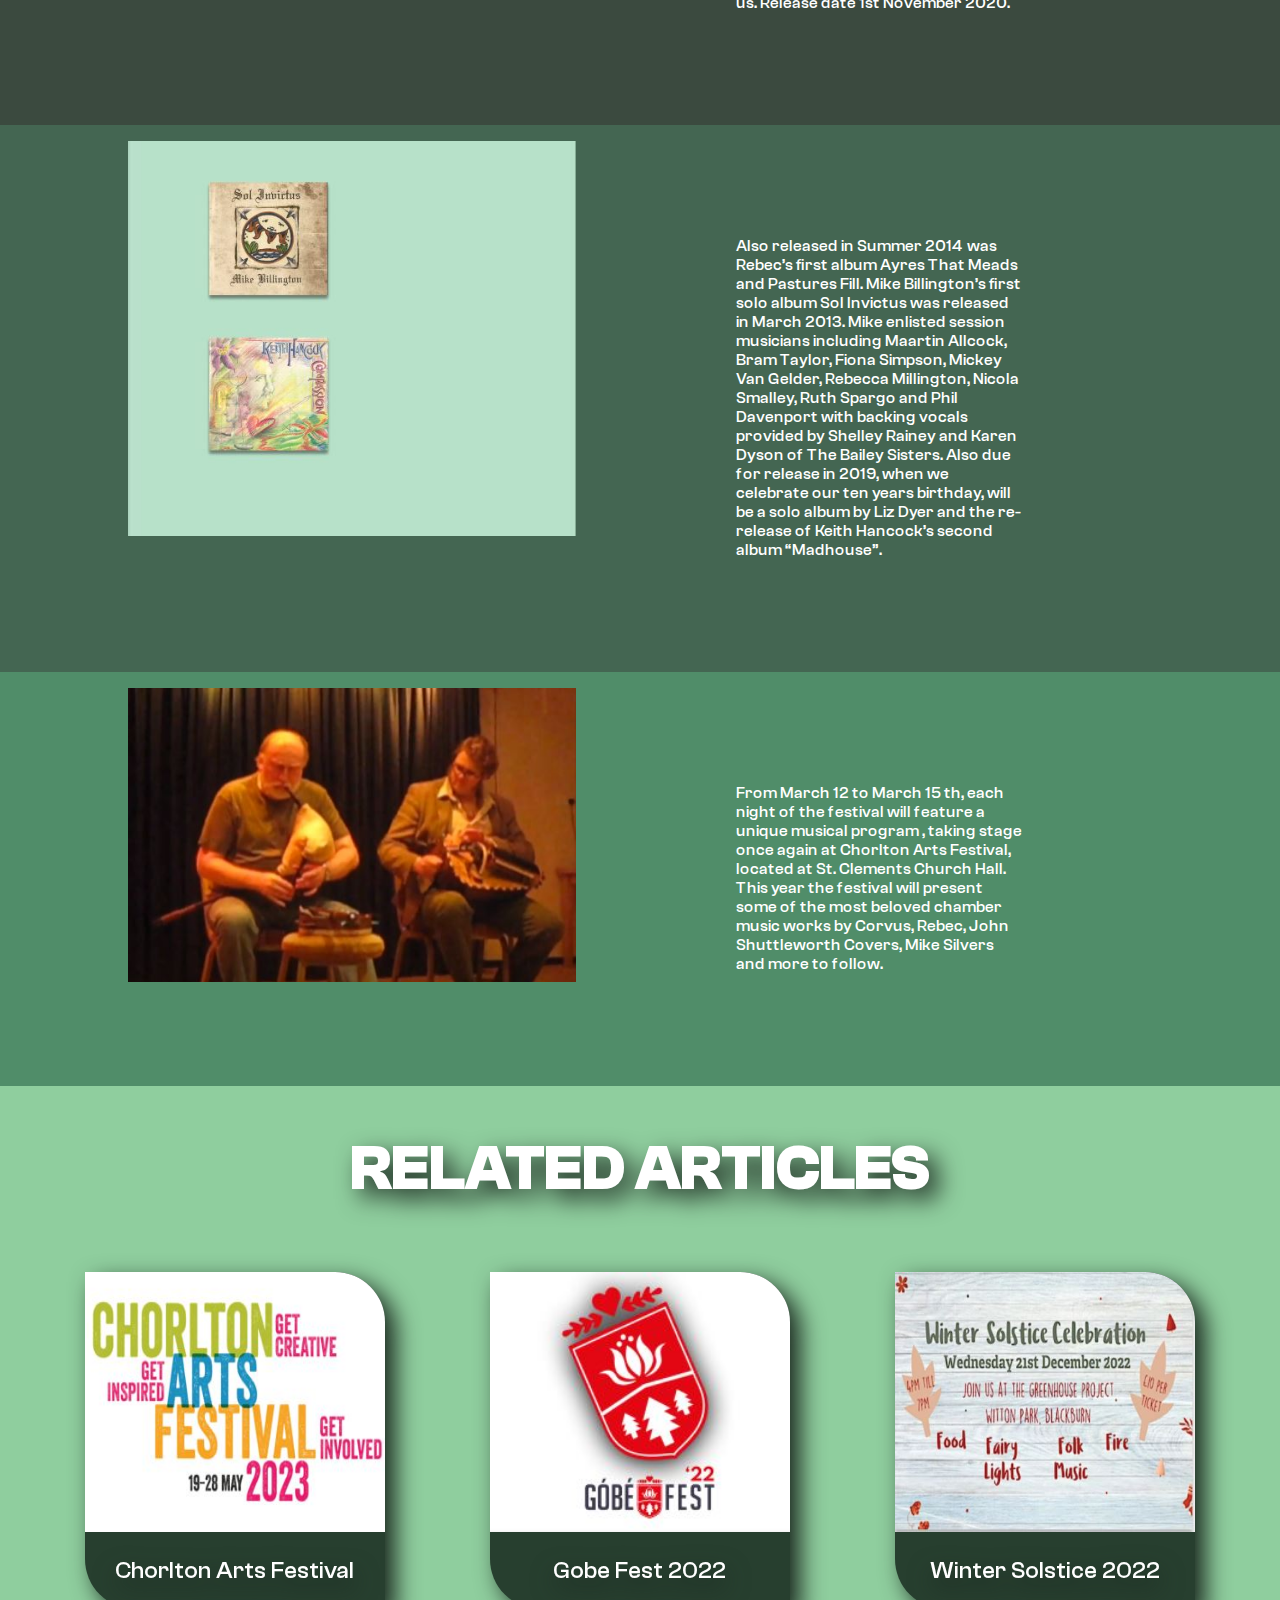
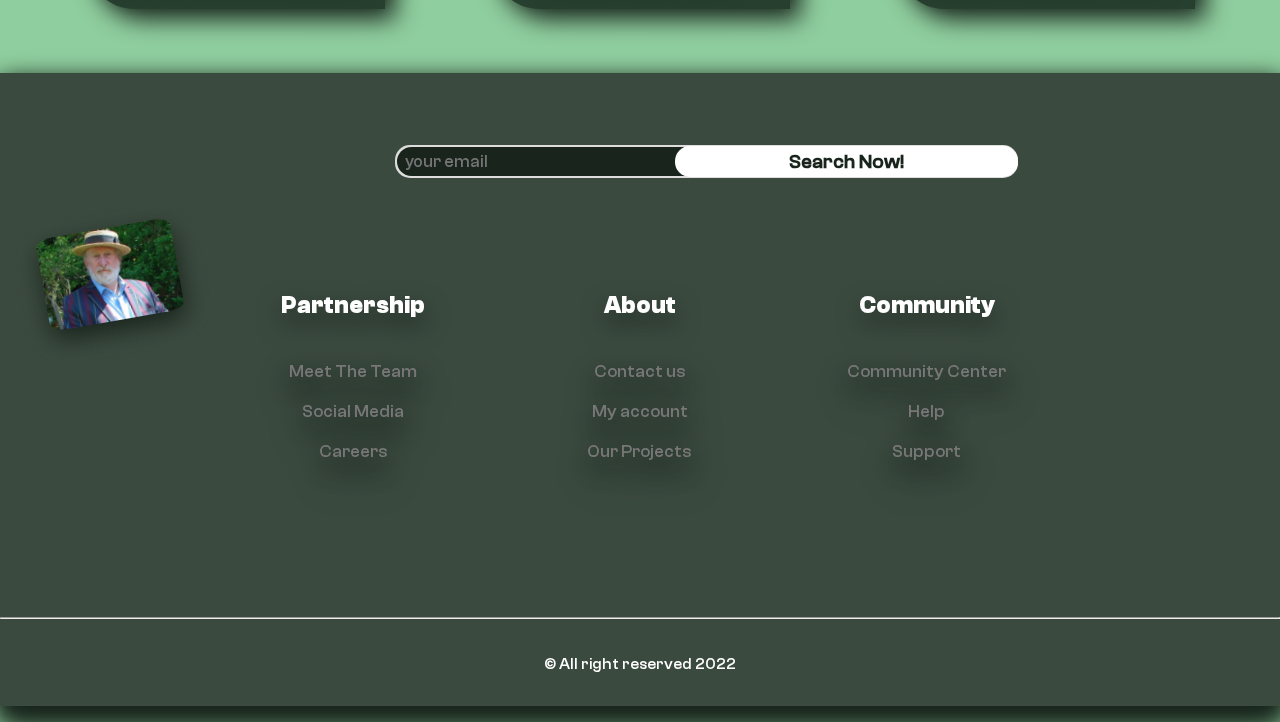
==== commit ecbafa60: "Done the landing page" ====
--- a/index.html
+++ b/index.html
@@ -18,27 +18,30 @@
       </div>
     </div>
 
-<div style="background-color:15px;text-align:center;">
-    <img src="./images/landingpage.jpeg.png" alt="" width="100%">
-    </div>
-
-
-<div class="bordernav">
+    <div class="landingpagevideo">
+    <video class="landingpagevideo" width="720" height="440" controls>
+      <source src="eponafullvideo.mp4" type="video/mp4">
+      <source src="movie.ogg" type="video/ogg">
+    </video>
+  </div>
+
+
+<div class="bordernav" id="menu">
 <div class="topnav" id="myTopnav">
     <a href="./index.html" class="active">HOME</a>
     <a href="./about us.html">ABOUT US</a>
     <a href="./reviews.html">REVIEWS</a>
     <a href="./albums.html">ALBUMS</a>
-    <a href="./merch.html">MERCH</a>
+    <a href="#about">MERCH</a>
     <div class="searchnav">
   <div class="search-container">
-    <form action="/action_page.php">
+    <form>
       <input type="text" placeholder=" Search.." name="search">
       <button type="submit"><i class="fa fa-search"></i></button>
     </form>
   </div>
 </div>
-    <a href="javascript:void(0);" class="icon" onclick="myFunction()">
+    <a href="javascript:void(0);" class="icon">
       <i class="fa fa-bars"></i>
     </a>
   </div>
@@ -59,15 +62,144 @@
         Uffington forms the label’s logo.
         
         Contact us on eponarecords@icloud.com
-        </p>
-  </div>
-
+        .</p>
+  </div>
+
+  
+</div>
+
+<div class="news">
+  <div class="tomyatesnews">
+    <img class="yatesnewsimg"src="./images/LILG cover for flyer.bmp.jpg" alt="">
+  
+  <div class="tomyatesnewsinfo">
+    <p >Furthermore, an album of twelve unpublished  songs by 
+      Tom Yates titled Love is Losing Ground 
+      was released in November 2012. 
+      
+      These songs were recorded between 1983 and  1989 in Antwerp 
+      and have been digitally restored and mastered by John Constantine from tapes  that were in poor condition.  John has done a 
+      remarkable job and we hope that the quality,
+       although not perfect by today’s high tech 
+      standards, is well worth a listen.
+      
+      Tom’s second LP Love Comes Well Armed was released under 
+      license from HHO in March 2013 and is available from the shop. 
+      Tom’s final group of songs has been released and cover the songs written after his move to Antwerp where he became a confirmed Christian. The album is called A 
+      Walk in Other Shoes and completes the music legacy Tom has left us. 
+      
+      Release date 1st November 2020.
+      </p>
+  </div>
+  <div class="releasenews">
+      <img class=releasenewsimg src="./images/cdoffers.JPG" alt="">
+  </div>
+  <div class="releasenewsinfo">
+    <p>Also released in Summer 2014 was Rebec’s first album Ayres 
+      That Meads and Pastures Fill. Mike Billington’s first solo album Sol Invictus 
+      was released in March 2013. 
+      
+      
+      Mike enlisted session musicians including
+       Maartin Allcock, Bram Taylor, Fiona Simpson, Mickey Van Gelder, Rebecca
+       Millington, Nicola Smalley, Ruth Spargo and Phil Davenport with backing 
+      vocals provided by Shelley Rainey and Karen Dyson of The Bailey Sisters.
+      
+      Also due for release in 2019, when we celebrate our ten years birthday, will be a 
+      solo album by Liz Dyer and the re-release of Keith Hancock’s second album
+       “Madhouse”.
+      </p>
+  </div>
+  <div class="livenews">
+    <img class=releasenewsimg src="./images/liveeventsimg.JPG" alt="">
+</div>
+<div class="livenewsinfo">
+  <p>From March 12 to March 15 th, each night of the festival will feature a unique musical program , taking stage once again at Chorlton Arts Festival, located at St. Clements Church Hall. 
+
+    This year the festival will present some of the most beloved chamber music works by Corvus, Rebec, John Shuttleworth Covers, Mike Silvers and more to follow.
+    
+    </p>
+</div>
+</div>
+</div>
+
+
+
+<div class="related-articles">
+<h1>RELATED ARTICLES</h1>
+<div class="thecolumns">
+<div class="column01">
+  <img class=chorltonarts src="./images/chorltonimg.JPG" alt="">
+  <a href="https://chorltonartsfestival.org/"><p>Chorlton Arts Festival</p></a> 
+</div>
+<div class="column02">
+<img class="gobi" src="./images/gobi.JPG" alt="">
+<a href="https://gobefest.com/"><p>Gobe Fest 2022</p></a>
+</div>
+<div class="column03">
+<img class= "solstice" src="./images/solstice.JPG" alt="">
+<a href="https://www.lancswt.org.uk/events/2022-12-21-winter-solstice-celebration"><p>Winter Solstice 2022</p></a>
+</div>
 </div>
 
 
 
 </body>
-<footer><div class=footer style="background-color:#3B4A3F;text-align:center;padding:10px;margin-top:7px;">© All Rights Reserved</div></footer>
+<footer>
+    
+    <div class="imagebox">
+        <div class="searchnav">
+            <div class="footer-search-container">
+              <form class="footeremail"action="/action_page.php">
+                <input class="emailabel"type="text" placeholder="your email" name="your email">
+                <button class="footerbutton"type="submit"><h2 class="footersearchlink">Search Now!</h2></button>
+    </div>
+</div>
+
+    <div class=footer style="background-color:#3B4A3F;text-align:center;padding:10px;margin-top:7px;">
+        <img class="footerimg"src="./images/footerimg.jpg" width=100% alt="">
+        <div class="icons">
+        <div class="column1">
+            <h2>Partnership</h2>
+            
+            <a class=footer-a href="#"> <li>Meet The Team</li> </a>
+            <a class=footer-a   href="#"><li>Social Media</li> </a>
+            <a class=footer-a href="#"><li>Careers</li></a>
+            
+        </div>
+        <div class="column2">
+            <h2>About</h2>
+            <a class=footer-a href="#"><li>Contact us</li></a>
+            <a class=footer-a href="#"><li>My account</li></a>
+            <a class=footer-a href="#"><li>Our Projects</li></a>
+        </div>
+        <div class="column3">
+            <h2>Community</h2>
+            <a class=footer-a href="#"><li>Community Center</li></a>
+            <a class=footer-a href="#"><li>Help</li></a>
+            <a class=footer-a href="#"><li>Support</li></a>
+        </div>
+    </div>
+     
+</div>
+
+<div class="copyrightstuff">
+
+    <hr>
+
+    <p class="copyright">
+        © All right reserved 2022 
+    </p>
+</div>
+  
+        <!-----<p>© All Rights Reserved</p>-->
+    
+    </div>
+    
+
+
+</footer>
 <script src="productlist.js"></script>
+<script src="script.js"></script>
 </html>
 
--- a/styles.css
+++ b/styles.css
@@ -110,13 +110,18 @@
   font-style: normal;
 }
 
-/*---------------------------------------------FONTS END---------------------------------------------*/
+/*---------------------------------------------------------FONTS END----------------------------------------------------------------------------------------------*/
+
+/*---------------------FONT STYLING AND ESTABLISHING THE BACKGROUND-COLOR FOR THE WEB SITE ----------------------------------------------------*/
 
 html,
 body {
   background-color: #8fce9e;
 }
 
+i {
+  color: white;
+}
 p {
   color: white;
   font-family: myFont;
@@ -137,14 +142,6 @@
   filter: drop-shadow(10px 10px 12px #18241c);
   text-align: center;
   font-family: myFont2;
-}
-
-* {
-  box-sizing: border-box;
-}
-
-.topnav > a {
-  filter: drop-shadow(1px 10px 12px #18241c);
 }
 
 a {
@@ -153,7 +150,15 @@
   font-size: 1.5rem;
 }
 
-footer {
+/*---------------------FONT STYLING AND ESTABLISHING THE BACKGROUND-COLOR FOR THE WEB SITE END-------------------------------------------------*/
+
+* {
+  box-sizing: border-box;
+}
+
+/*--------------------------------------------------------------FONT STYLING FOR NAVIGATION ---------------------------------------------------------------------*/
+
+.topnav > a {
   filter: drop-shadow(1px 10px 12px #18241c);
 }
 
@@ -172,89 +177,7 @@
   margin-top: 7px;
   display: block;
   width: 100%;
-  color: black;
-}
-
-.main {
-  width: 900vw;
-  float: left;
-  width: 60%;
-  padding: 0 20px;
-  color: white;
-  filter: drop-shadow(1px 10px 12px #18241c);
-}
-
-.right {
-  background-color: #e5e5e5;
-  float: left;
-  width: 20%;
-  padding: 15px;
-  margin-top: 7px;
-  text-align: center;
-  filter: drop-shadow(1px 10px 12px #18241c);
-}
-
-.intro {
-  filter: drop-shadow(1px 10px 12px #18241c);
-  padding: none;
-}
-
-.intro h1 {
-  display: inline;
-  font-size: 6rem;
-}
-
-.intro img {
-  float: right;
-  width: 150px;
-  padding-right: 2em;
-  filter: drop-shadow(1px 10px 12px #18241c);
-}
-@media only screen and (max-width: 620px) {
-  /* For mobile view */
-  .menu,
-  .main,
-  .right {
-    width: 100%;
-  }
-
-  .column {
-    width: 100%;
-  }
-}
-
-@media screen and (max-width: 600px) {
-  .topnav a:not(:first-child) {
-    display: none;
-  }
-  .topnav a.icon {
-    float: right;
-    display: block;
-  }
-
-  .column {
-    width: 100%;
-  }
-}
-
-@media screen and (max-width: 600px) {
-  .topnav.responsive {
-    position: relative;
-  }
-  .topnav.responsive .icon {
-    position: absolute;
-    right: 0;
-    top: 0;
-  }
-  .topnav.responsive a {
-    float: none;
-    display: block;
-    text-align: left;
-  }
-
-  .column {
-    width: 100%;
-  }
+  color: #000000;
 }
 
 .topnav {
@@ -326,6 +249,188 @@
 
 .topnav .search-container button:hover {
   background: #ccc;
+}
+
+/*--------------------------------------------------------------FONT STYLING FOR NAVIGATION END------------------------------------------------------------------*/
+
+.main {
+  width: 900vw;
+  float: left;
+  width: 60%;
+  padding: 0 20px;
+  color: white;
+  filter: drop-shadow(1px 10px 12px #18241c);
+}
+
+.right {
+  background-color: #e5e5e5;
+  float: left;
+  width: 20%;
+  padding: 15px;
+  margin-top: 7px;
+  text-align: center;
+  filter: drop-shadow(1px 10px 12px #18241c);
+}
+
+.intro {
+  filter: drop-shadow(1px 10px 12px #18241c);
+  padding: none;
+}
+
+.intro h1 {
+  display: inline;
+  font-size: 6rem;
+}
+
+.intro img {
+  float: right;
+  width: 150px;
+  padding-right: 2em;
+  filter: drop-shadow(1px 10px 12px #18241c);
+}
+@media only screen and (max-width: 620px) {
+  /* For mobile view */
+  .menu,
+  .footer .main,
+  .right {
+    width: 100%;
+  }
+
+  .column {
+    width: 100%;
+  }
+
+  .intro img {
+    text-align: center;
+    width: 150px;
+    margin-right: 10em;
+    padding-right: 1em;
+    filter: drop-shadow(1px 10px 12px #18241c);
+  }
+
+  .slideshow-container {
+    display: none;
+  }
+}
+
+/*--------------------------------------------------------CSS FOR THE VIDEO------------------------------------------------------*/
+
+.landingpagevideo {
+  text-align: center;
+}
+
+/*----------------------------------------------------CSS FOR THE VIDEO END------------------------------------------------------*/
+
+/*----------------------------------------------------------MEDIA QUERIES-----------------------------------------------------------*/
+
+@media screen and (min-width: 600px) {
+  section#album_container {
+    display: grid;
+    width: 10px;
+    grid-template-columns: (1fr 1fr);
+    grid-gap: 0.05em;
+    text-align: center;
+    margin-bottom: 5em;
+  }
+
+  .column {
+    width: 16rem;
+  }
+}
+
+@media screen and (min-width: 1000px) {
+  section#album_container {
+    display: grid;
+
+    text-align: center;
+    margin-bottom: 5em;
+  }
+}
+
+@media screen and (max-width: 600px) {
+  .topnav a.icon {
+    float: right;
+    display: block;
+  }
+
+  .column {
+    width: 100%;
+  }
+
+  .search-container form {
+    display: flex;
+    margin: 1em;
+  }
+
+  .search-container button {
+    max-width: 55px;
+  }
+
+  .intro img {
+    text-align: center;
+    width: 150px;
+    margin-right: 10em;
+    padding-right: 1em;
+    filter: drop-shadow(1px 10px 12px #18241c);
+  }
+
+  .bordernav {
+    justify-content: center;
+  }
+
+  .container-content-section {
+    display: grid;
+    grid-template-columns: 1fr 1fr;
+    width: 100px;
+  }
+}
+
+@media screen and (max-width: 600px) {
+  .topnav.responsive {
+    position: relative;
+  }
+  .topnav.responsive .icon {
+    position: absolute;
+    right: 0;
+    top: 0;
+  }
+  .topnav.responsive a {
+    float: none;
+    display: block;
+    text-align: left;
+  }
+
+  .column {
+    width: 100%;
+  }
+
+  .slideshow-container {
+    display: none;
+  }
+}
+
+@media screen and (max-width: 1000px) {
+  .topnav.responsive {
+    position: relative;
+  }
+  .topnav.responsive .icon {
+    position: absolute;
+    right: 0;
+    top: 0;
+  }
+  .topnav.responsive a {
+    float: none;
+    display: block;
+    text-align: left;
+  }
+
+  .column {
+    width: 100%;
+  }
+
+  .slideshow-container {
+    display: none;
+  }
 }
 
 @media screen and (max-width: 600px) {
@@ -345,7 +450,53 @@
   .topnav input[type="text"] {
     border: 1px solid #ccc;
   }
-}
+
+  section#album_container {
+    display: grid;
+    grid-template-columns: 1fr 1fr 1fr 1fr;
+    width: 100%;
+    grid-gap: 0.5em;
+    padding: 0.5rem;
+  }
+}
+
+.slideshow-continainer {
+  overflow: hidden;
+}
+
+/*----------------------------------------------------------MEDIA QUERIES END--------------------------------------------------------*/
+
+/*-----------------------------MERCH PAGE--------------------------------*/
+
+.merch2 {
+  position: relative;
+  border: none;
+  justify-content: center;
+}
+
+.merch {
+  display: grid;
+  grid-template-columns: 1fr 1fr;
+}
+.merch3 {
+  margin-left: 5em;
+  width: 80%;
+  position: relative;
+}
+
+.merch1 {
+  display: grid;
+  width: 80%;
+  position: relative;
+}
+/*-------------------------------------------------------FOOTER FOR MOBILE VIEW---------------------------------------------*/
+
+.paybox {
+  display: flex;
+  width: 10%;
+}
+
+/*---------------------------------------------------FOOTER FOR MOBILE VIEW END-------------------------------------------*/
 
 .wereback {
   padding: 6rem;
@@ -353,7 +504,6 @@
   filter: drop-shadow(1px 8px 4px #18241c);
 }
 
-/* ------------------------ EXPERIMENTAL-----------------------------------------------------------------------*/
 .column {
   float: left;
   width: 25%;
@@ -430,18 +580,14 @@
   padding: 4rem;
   text-align: center;
 }
-/* ------------------------ EXPERIMENTAL END-----------------------------------------------------------------*/
-
-/* ------------------------ PAYBOX-----------------------------------------------------------------*/
+
+/* --------------------------------------------------------------------------------- PAYBOX-----------------------------------------------------------------*/
 
 .box {
-  display: flex;
   justify-content: center;
 }
 
 .paybox {
-  display: grid;
-  grid-template-columns: 3fr 3fr;
   background-color: #eae5e5;
   padding: 3rem;
   margin-top: 5em;
@@ -484,10 +630,8 @@
   height: 60%;
 }
 
-.payalbumimage {
-  width: 100%;
-  filter: drop-shadow(1px 8px 4px #18241c);
-  border-radius: 50px 0px 0px 0px;
+.greenimage {
+  text-align: center;
 }
 
 .paycolumn {
@@ -534,144 +678,1287 @@
 */
 
 label {
-  color: black;¨
+  color: black;
   font-family: myFont;
 }
 
-input{
-    padding: 3rem;
-    background-color: white;
-    border: none;
-    border-top-left-radius: 15px;
-    border-bottom-left-radius: 15px;
-   
-}
-
-.input2{
-    padding: 3rem;
-    background-color: white;
-    border: none;
-    border-top-left-radius: 15px;
-    border-bottom-left-radius: 15px;
-    border-top-right-radius: 15px;
-    border-bottom-right-radius: 15px;
-}
-
-.button{
-    padding: 2%;
-    width: 10%;
-    text-align: center;
-    margin-top: 2em;
-    background-color: black;
-    color: white;
-    font-family: myFont;
-    font-size: 0.5em;
-    border-top-right-radius: 15px;
-    border-bottom-right-radius: 15px;
-}
-
-.checkoutbutton{
-    padding: 2%;
-    width: 100%;
-    text-align: center;
-    margin-top: 2em;
-    background-color: #4F8E25;
-    color: white;
-    font-family: myFont;
-    font-size: 2em;
-    border-top-right-radius: 15px;
-    border-bottom-right-radius: 15px;
-    border-top-left-radius: 15px;
-    border-bottom-left-radius: 15px;
-    border: none;
-}
-
-/* ------------------------ PAYBOX  END-----------------------------------------------------------------*/ ;
-
-/*------------------------- FOR REVIEWS PAGE ------------------------------------*/
-
-.reviews{
-  position: relative;
-
+input {
+  padding: 3rem;
+  background-color: white;
   border: none;
   border-top-left-radius: 15px;
   border-bottom-left-radius: 15px;
-  border-top-right-radius: 15px;
-  border-bottom-right-radius: 15px;
+}
+
+.input2 {
+  padding: 3rem;
+  background-color: white;
+  border: none;
+  border-top-left-radius: 15px;
+  border-bottom-left-radius: 15px;
+  border-top-right-radius: 15px;
+  border-bottom-right-radius: 15px;
+}
+
+.button {
+  padding: 2%;
+  width: 10%;
+  text-align: center;
+  margin-top: 2em;
+  background-color: black;
+  color: white;
+  font-family: myFont;
+  font-size: 0.5em;
+  border-top-right-radius: 15px;
+  border-bottom-right-radius: 15px;
+}
+
+.annoyingbutton {
+  padding: 2%;
+  width: 10%;
+  text-align: center;
+  margin-top: 2em;
+  background-color: black;
+  color: white;
+  font-family: myFont;
+  font-size: 0.5em;
+  border-top-right-radius: 15px;
+  border-bottom-right-radius: 15px;
+}
+
+.checkoutbutton {
+  padding: 2%;
+  width: 100%;
+  text-align: center;
+  margin-top: 2em;
+  background-color: #4f8e25;
+  color: white;
+  font-family: myFont;
+  font-size: 2em;
+  border-top-right-radius: 15px;
+  border-bottom-right-radius: 15px;
+  border-top-left-radius: 15px;
+  border-bottom-left-radius: 15px;
+  border: none;
+}
+
+/* ------------------------ PAYBOX  END-----------------------------------------------------------------*/
+/*---------------------------------------------EVERYTHING WILL HAVE A BORDER BOX---------------------------------------------*/
+
+* {
+  box-sizing: border-box;
+}
+.mySlides {
+  display: none;
+}
+img {
+  vertical-align: middle;
+}
+
+/*---------------------------------------------BORDER BOX SECTION END-----------------------------------------------------------*/
+
+/*---------------------------------------------FONTS------------------------------------------------------------------------------------*/
+
+/**
+ * @license
+ *
+ * Font Family: Clash Grotesk
+ * Designed by: Indian Type Foundry
+ * URL: https://www.fontshare.com/fonts/clash-grotesk
+ * © 2022 Indian Type Foundry
+ *
+ * Font Styles:
+ * Clash Grotesk Variable(Variable font)
+ * Clash Grotesk Extralight
+ * Clash Grotesk Light
+ * Clash Grotesk Regular
+ * Clash Grotesk Medium
+ * Clash Grotesk Semibold
+ * Clash Grotesk Bold
+ *
+*/
+
+/**
+* This is a variable font
+* You can controll variable axes as shown below:
+* font-variation-settings: 'wght' 700.0;
+*
+* available axes:
+
+* 'wght' (range from 200.0 to 700.0)
+
+*/
+
+@font-face {
+  font-family: myFont;
+  src: url(./fonts/ClashGrotesk_Complete/Fonts/WEB/fonts/ClashGrotesk-Medium.ttf);
+}
+
+@font-face {
+  font-family: myFont2;
+  src: url(./fonts/ClashGrotesk_Complete/Fonts/WEB/fonts/ClashGrotesk-Bold.ttf);
+}
+
+@font-face {
+  font-family: "ClashGrotesk";
+  src: url("../fonts/ClashGrotesk-Variable.woff2") format("woff2"),
+    url("../fonts/ClashGrotesk-Variable.woff") format("woff"),
+    url("../fonts/ClashGrotesk-Variable.ttf") format("truetype");
+  font-weight: 200 700;
+  font-display: swap;
+  font-style: normal;
+}
+
+@font-face {
+  font-family: "ClashGrotesk-Extralight";
+  src: url("../fonts/ClashGrotesk-Extralight.woff2") format("woff2"),
+    url("../fonts/ClashGrotesk-Extralight.woff") format("woff"),
+    url("../fonts/ClashGrotesk-Extralight.ttf") format("truetype");
+  font-weight: 200;
+  font-display: swap;
+  font-style: normal;
+}
+
+@font-face {
+  font-family: "ClashGrotesk-Light";
+  src: url("../fonts/ClashGrotesk-Light.woff2") format("woff2"),
+    url("../fonts/ClashGrotesk-Light.woff") format("woff"),
+    url("../fonts/ClashGrotesk-Light.ttf") format("truetype");
+  font-weight: 300;
+  font-display: swap;
+  font-style: normal;
+}
+
+@font-face {
+  font-family: "ClashGrotesk-Regular";
+  src: url("../fonts/ClashGrotesk-Regular.woff2") format("woff2"),
+    url("../fonts/ClashGrotesk-Regular.woff") format("woff"),
+    url("../fonts/ClashGrotesk-Regular.ttf") format("truetype");
+  font-weight: 400;
+  font-display: swap;
+  font-style: normal;
+}
+
+@font-face {
+  font-family: "ClashGrotesk-Medium";
+  src: url("../fonts/ClashGrotesk-Medium.woff2") format("woff2"),
+    url("../fonts/ClashGrotesk-Medium.woff") format("woff"),
+    url("../fonts/ClashGrotesk-Medium.ttf") format("truetype");
+  font-weight: 500;
+  font-display: swap;
+  font-style: normal;
+}
+
+@font-face {
+  font-family: "ClashGrotesk-Semibold";
+  src: url("../fonts/ClashGrotesk-Semibold.woff2") format("woff2"),
+    url("../fonts/ClashGrotesk-Semibold.woff") format("woff"),
+    url("../fonts/ClashGrotesk-Semibold.ttf") format("truetype");
+  font-weight: 600;
+  font-display: swap;
+  font-style: normal;
+}
+
+@font-face {
+  font-family: "ClashGrotesk-Bold";
+  src: url("../fonts/ClashGrotesk-Bold.woff2") format("woff2"),
+    url("../fonts/ClashGrotesk-Bold.woff") format("woff"),
+    url("../fonts/ClashGrotesk-Bold.ttf") format("truetype");
+  font-weight: 700;
+  font-display: swap;
+  font-style: normal;
+}
+
+/*---------------------------------------------FONTS END---------------------------------------------*/
+
+/*---------------------------------------------RULES FOR ALL PARAGRAPHS AND HEADINGS---------------------------------------------*/
+
+html,
+body {
+  background-color: #8fce9e;
+}
+
+p {
+  color: white;
+  font-family: myFont;
+}
+
+h2 {
+  color: white;
+  font-family: myFont2;
+}
+
+h3 {
+  font-family: myFont2;
+}
+
+h1 {
+  color: white;
+  font-size: 4rem;
+  filter: drop-shadow(10px 10px 12px #18241c);
+  text-align: center;
+  font-family: myFont2;
+}
+
+a {
+  filter: drop-shadow(1px 10px 12px #18241c);
+  font-family: myFont2;
+  font-size: 1.5rem;
+  text-decoration: none;
+}
+
+/*---------------------------------------------RULES FOR ALL PARAGRAPHS AND HEADINGS END---------------------------------------------*/
+
+/*---------------------------------------------NAVIGATION----------------------------------------------------------------------------------------*/
+
+.topnav > a {
+  filter: drop-shadow(1px 10px 12px #18241c);
+}
+
+.topnav {
+  overflow: hidden;
+  background-color: #8fce9e;
+  filter: drop-shadow(30px 10px 4px #18241c);
+  border-top-right-radius: 15px;
+  border-bottom-right-radius: 15px;
+  border-top-left-radius: 15px;
+  border-bottom-left-radius: 15px;
+}
+
+.bordernav {
+  box-sizing: border-box;
+  padding: 1%;
+  background-color: #425f4c;
+  overflow: hidden;
+}
+
+.topnav a {
+  float: left;
+  margin-left: 4rem;
+  display: block;
+  color: #f2f2f2;
+  text-align: center;
+  padding: 14px 16px;
+  text-decoration: none;
+}
+
+.topnav a:hover {
+  background-color: #119e7d;
+  color: white;
+}
+
+.topnav a.active {
+  color: white;
+}
+
+.topnav .icon {
+  display: none;
+  text-align: center;
+}
+
+.topnav .search-container {
+  float: right;
+}
+
+.topnav input[type="text"] {
+  padding: 6px;
+  margin-top: 8px;
+  font-size: 17px;
+  border: none;
+  border-top-left-radius: 15px;
+  border-bottom-left-radius: 15px;
+}
+
+.topnav .search-container button {
+  float: right;
+  padding: 6px 10px;
+  margin-top: 8px;
+  margin-right: 16px;
+  background: #ddd;
+  font-size: 17px;
+  border: none;
+  cursor: pointer;
+  border-top-right-radius: 15px;
+  border-bottom-right-radius: 15px;
+}
+
+.topnav .search-container button:hover {
+  background: #ccc;
+}
+
+section#album_container {
+  display: grid;
+  width: 100%;
+  grid-template-columns: 1fr 1fr 1fr 1fr;
+  grid-gap: 2em;
+  padding: 6rem;
+}
+
+.menu {
+  float: left;
+  margin: 0 auto;
+  padding: 30px 20px;
+  width: 20%;
+  text-align: center;
+  min-height: calc(100vh - 275px - 60px);
+}
+
+.menu a {
+  background-color: #8fce9e;
+  padding: 8px;
+  margin-top: 7px;
+  display: block;
+  width: 100%;
+  color: black;
+}
+
+.main {
+  width: 900vw;
+  float: left;
+  width: 60%;
+  padding: 0 20px;
+  color: white;
+  filter: drop-shadow(1px 10px 12px #18241c);
+}
+
+.right {
+  background-color: #e5e5e5;
+  float: left;
+  width: 20%;
+  padding: 15px;
+  margin-top: 7px;
+  text-align: center;
+  filter: drop-shadow(1px 10px 12px #18241c);
+}
+
+.intro {
+  filter: drop-shadow(1px 10px 12px #18241c);
+  padding: none;
+}
+
+.intro h1 {
+  display: inline;
+  font-size: 6rem;
+}
+
+.intro img {
+  float: right;
+  width: 150px;
+  padding-right: 2em;
+  filter: drop-shadow(1px 10px 12px #18241c);
+}
+
+/*---------------------------------------------NAVIGATION END-----------------------------------------------------------------------------------*/
+
+@media only screen and (max-width: 620px) {
+  /* For mobile view */
+  .menu,
+  .main,
+  .right {
+    width: 100%;
+  }
+
+  .column {
+    width: 100%;
+  }
+
+  section#album_container {
+    display: grid;
+    grid-template-columns: repeat(auto-fill, minmax(1fr, 1fr));
+    grid-gap: 0.5em;
+    text-align: center;
+    margin-bottom: 5em;
+  }
+}
+
+@media screen and (max-width: 600px) {
+  .topnav .search-container {
+    float: none;
+  }
+  .topnav a,
+  .topnav input[type="text"],
+  .topnav .search-container button {
+    float: none;
+    display: block;
+    text-align: left;
+    width: 100%;
+    margin: 0;
+    padding: 14px;
+  }
+  .topnav input[type="text"] {
+    border: 1px solid #ccc;
+  }
+}
+
+@media screen and (max-width: 600px) {
+  .topnav a {
+    display: none;
+  }
+
+  .open .topnav a {
+    display: block;
+    text-align: center;
+  }
+
+  .topnav a.icon {
+    float: right;
+    display: block;
+  }
+
+  .column {
+    width: 100%;
+  }
+}
+
+@media screen and (max-width: 600px) {
+  .topnav.responsive {
+    position: relative;
+  }
+  .topnav.responsive .icon {
+    position: absolute;
+    right: 0;
+    top: 0;
+  }
+  .topnav.responsive a {
+    float: none;
+    display: block;
+    text-align: left;
+  }
+
+  .column {
+    width: 100%;
+  }
+
+  section#album_container {
+    position: relative;
+    display: grid;
+    grid-template-columns: repeat(auto-fill, minmax(1fr, 1fr));
+    grid-gap: 0.5em;
+    text-align: center;
+    margin-bottom: 5em;
+    margin-right: 5em;
+  }
+}
+
+.wereback {
+  padding: 6rem;
+  color: white;
+  filter: drop-shadow(1px 8px 4px #18241c);
+}
+
+/*-------------------------------------DESKTOP RULES------------------------------------------------------*/
+
+@media only screen and (min-width: 1000px) {
+  .wrapper {
+    display: grid;
+    grid-template-columns: 1fr 1fr 1fr 1fr;
+  }
+
+  /*-------------------------------------DESKTOP RULES------------------------------------------------------*/
+
+  /* ------------------------ EXPERIMENTAL-----------------------------------------------------------------------*/
+  .column {
+    display: grid;
+    width: 100%;
+    padding: 10px;
+    border-radius: 50px 0px 50px 0px;
+    filter: drop-shadow(1px 8px 4px #18241c);
+  }
+
+  /* Clear floats after the columns */
+  /*.row:after {
+  content: "";
+  display: table;
+  clear: both;
+}*/
+
+  .row {
+    display: grid;
+    grid-template-columns: repeat(auto-fill, minmax(300px, 1fr));
+
+    grid-gap: 3em;
+    padding: 4rem;
+    text-align: center;
+  }
+  /*------------------------------------------------SLIDES-------------------------------------------------------------------------*/
+  .mySlides {
+    margin-top: 3rem;
+    width: 100%;
+    min-height: auto;
+    padding: 0.5rem;
+    filter: drop-shadow(1px 8px 4px #18241c);
+    background-color: #18241c;
+  }
+
+  /* Slideshow container */
+  .slideshow-container {
+    max-width: 1000px;
+    position: relative;
+    margin: auto;
+  }
+
+  /* Next & previous buttons */
+  .prev,
+  .next {
+    cursor: pointer;
+    position: absolute;
+    top: 50%;
+    width: auto;
+    padding: 16px;
+    margin-top: -22px;
+    color: white;
+    font-weight: bold;
+    font-size: 18px;
+    transition: 0.6s ease;
+    border-radius: 0 3px 3px 0;
+    user-select: none;
+  }
+
+  /* Position the "next button" to the right */
+  .next {
+    right: 0;
+    border-radius: 3px 0 0 3px;
+  }
+
+  /* On hover, add a black background color with a little bit see-through */
+  .prev:hover,
+  .next:hover {
+    background-color: rgba(0, 0, 0, 0.8);
+  }
+
+  /* Caption text */
+  .text {
+    color: #f2f2f2;
+    font-size: 20px;
+    padding: 8px 12px;
+    position: absolute;
+    bottom: 350px;
+    left: 550px;
+    width: 100%;
+  }
+
+  /* Number text (1/3 etc) */
+  .numbertext {
+    color: #f2f2f2;
+    font-size: 12px;
+    padding: 8px 12px;
+    position: absolute;
+    top: 0;
+  }
+
+  /* The dots/bullets/indicators */
+  .dot {
+    cursor: pointer;
+    height: 15px;
+    width: 15px;
+    margin: 0 2px;
+    background-color: #bbb;
+    border-radius: 50%;
+    display: inline-block;
+    transition: background-color 0.6s ease;
+  }
+
+  .active,
+  .dot:hover {
+    background-color: #273f2f;
+  }
+
+  /* Fading animation */
+  .fade {
+    animation-name: fade;
+    animation-duration: 1.5s;
+  }
+
+  @keyframes fade {
+    from {
+      opacity: 0.4;
+    }
+    to {
+      opacity: 1;
+    }
+  }
+
+  /* On smaller screens, decrease text size */
+  @media only screen and (max-width: 300px) {
+    .prev,
+    .next,
+    .text {
+      font-size: 11px;
+    }
+  }
+}
+
+.slideshowbutton {
+  border: none;
+  width: 20%;
+  background-color: #0687f5;
+  color: white;
+  padding: 15px 32px;
+  text-align: center;
+  text-decoration: none;
+  display: inline-block;
+  font-size: 14px;
+  margin: 4px 2px;
+  margin-left: 6rem;
+  cursor: pointer;
+  border-top-left-radius: 15px;
+  border-bottom-left-radius: 15px;
+  border-top-right-radius: 15px;
+  border-bottom-right-radius: 15px;
+  filter: drop-shadow(1px 8px 4px #273f2f);
+}
+/*------------------------------------------------SLIDES END-------------------------------------------------------------------------*/
+
+.confirmbox {
+  background-color: #c7e6d1;
+  border-radius: 15px;
+  padding: 4em;
+}
+
+.albumimage {
+  width: 100%;
+  filter: drop-shadow(1px 8px 4px #18241c);
+  border-radius: 50px 0px 0px 0px;
+}
+
+.goldenstream {
+  width: 99%;
+  filter: drop-shadow(1px 8px 4px #18241c);
+  border-radius: 50px 0px 0px 0px;
+}
+
+.corvus {
+  width: 99.5%;
+  filter: drop-shadow(1px 8px 4px #18241c);
+  border-radius: 50px 0px 0px 0px;
+}
+
+.addtocheckout {
+  border: none;
+  width: 80%;
+  background-color: #0687f5;
+  color: white;
+  padding: 15px 32px;
+  text-align: center;
+  text-decoration: none;
+  display: inline-block;
+  font-size: 14px;
+  margin: 4px 2px;
+  cursor: pointer;
+  border-top-left-radius: 15px;
+  border-bottom-left-radius: 15px;
+  border-top-right-radius: 15px;
+  border-bottom-right-radius: 15px;
+  filter: drop-shadow(1px 8px 4px #18241c);
+}
+
+.lastrow {
+  display: flex;
+  width: 88%;
+  grid-template-columns: 1fr 1fr 1fr 1fr;
+  grid-gap: 3em;
+  padding: 4rem;
+  text-align: center;
+}
+
+/* ------------------------ PAYBOX-----------------------------------------------------------------*/
+
+.box {
+  display: flex;
   justify-content: center;
 }
 
-.review1{
-  text-align: center;
-}
-
-.review2{
-  text-align: center;
-  
-}
-
+.paybox {
+  background-color: #eae5e5;
+  padding: 3rem;
+  margin-top: 5em;
+  margin-left: 10em;
+  margin-right: 10em;
+  margin-bottom: 5em;
+  border-top-left-radius: 15px;
+  border-bottom-left-radius: 15px;
+  border-top-right-radius: 15px;
+  border-bottom-right-radius: 15px;
+  width: 50%;
+  filter: drop-shadow(1px 8px 4px #18241c);
+}
+
+.h2-paybox {
+  color: black;
+  font-size: 35px;
+}
+
+.h3-paybox {
+  color: black;
+  font-size: 30px;
+}
+
+.p-paybox {
+  color: black;
+  padding-left: 6rem;
+}
+.p-comment {
+  margin: 1em;
+  color: black;
+  font-family: myFont;
+  font-size: 1.3em;
+}
+
+.albumimageforcheckout {
+  margin: 1em;
+  display: flex;
+  width: 100%;
+  height: 60%;
+}
+
+.payalbumimage {
+  width: 100%;
+  filter: drop-shadow(1px 8px 4px #18241c);
+  border-radius: 50px 0px 0px 0px;
+}
+
+.paycolumn {
+  padding: 10px;
+  border-radius: 50px 0px 50px 0px;
+  filter: drop-shadow(1px 8px 4px #18241c);
+}
+
+.productinfo {
+  padding-left: 2em;
+}
+
+.buttonsandprice {
+  display: flex;
+  color: black;
+  font-size: 20px;
+}
+
+.buttons {
+  padding-top: 1.5rem;
+}
+.price {
+  padding-left: 5rem;
+}
+
+.instructioncommentprompt {
+  display: grid;
+  grid-column: 1 / -1;
+}
+/*
+.instructioncomment {
+  grid-column: 1 / -1;
+  margin-top: 3rem;
+  width: 100%;
+  min-height: auto;
+  padding: 5rem;
+  filter: drop-shadow(1px 8px 4px #18241c);
+  background-color: white;
+  border-top-left-radius: 15px;
+  border-bottom-left-radius: 15px;
+  border-top-right-radius: 15px;
+  border-bottom-right-radius: 15px;
+}
+*/
+
+label {
+  color: black;
+  font-family: myFont;
+}
+
+input {
+  padding: 3rem;
+  background-color: white;
+  border: none;
+  border-top-left-radius: 15px;
+  border-bottom-left-radius: 15px;
+}
+
+.input2 {
+  padding: 3rem;
+  background-color: white;
+  border: none;
+  border-top-left-radius: 15px;
+  border-bottom-left-radius: 15px;
+  border-top-right-radius: 15px;
+  border-bottom-right-radius: 15px;
+}
+
+.button {
+  padding: 2%;
+  width: 10%;
+  text-align: center;
+  margin-top: 2em;
+  background-color: black;
+  color: white;
+  font-family: myFont;
+  font-size: 0.5em;
+  border-top-right-radius: 15px;
+  border-bottom-right-radius: 15px;
+}
+
+.checkoutbutton {
+  padding: 2%;
+  width: 100%;
+  text-align: center;
+  margin-top: 2em;
+  background-color: #4f8e25;
+  color: white;
+  font-family: myFont;
+  font-size: 2em;
+  border-top-right-radius: 15px;
+  border-bottom-right-radius: 15px;
+  border-top-left-radius: 15px;
+  border-bottom-left-radius: 15px;
+  border: none;
+}
+
+/* ------------------------ PAYBOX  END-----------------------------------------------------------------*/
+
+/*------------------------------------------------------SHOPPING CART-------------------------------------------*/
+
+@font-face {
+  font-family: "Booter - Zero Zero";
+  src: url("Fonts/Booter - Zero Zero.woff") format("woff"),
+    url("Fonts/Booter - Zero Zero.woff2") format("woff2");
+  font-weight: normal;
+  font-style: normal;
+}
+
+* {
+  box-sizing: border-box;
+  font-family: myFont;
+  color: #777;
+}
+
+html,
+body {
+  margin: 0;
+  padding: 0;
+  min-height: 100%;
+}
+
+.nav ul {
+  margin: 0;
+}
+
+.nav li {
+  display: inline;
+}
+
+.nav a {
+  display: inline-block;
+  padding: 0.5em;
+  color: white;
+  text-decoration: none;
+}
+
+.main-nav {
+  text-align: center;
+  font-size: 1.1em;
+  font-weight: lighter;
+  border-bottom: 1px solid rgba(255, 255, 255, 0.3);
+}
+
+.main-nav li {
+  padding: 0 5%;
+}
+
+.nav a:hover {
+  background-color: rgba(255, 255, 255, 0.3);
+}
+
+.main-header {
+  background-color: rgba(0, 0, 0, 0.6);
+  background-image: url("Images/Header Background.jpg");
+  background-blend-mode: multiply;
+  background-size: cover;
+  padding-bottom: 30px;
+}
+
+.band-name {
+  text-align: center;
+  margin: 0;
+  font-size: 4em;
+  font-family: "Booter - Zero Zero";
+  font-weight: normal;
+  color: white;
+}
+
+.band-name-large {
+  font-size: 8em;
+}
+
+.container-content-section {
+  padding: 2em;
+  width: 100%;
+  background-color: #c7e6d1;
+  border-radius: 15px;
+  margin: 1em;
+}
+
+.container {
+  padding: 0 1.5em;
+}
+.section-header {
+  font-family: "myFont";
+  font-weight: normal;
+  color: #333;
+  text-align: center;
+  font-size: 2.5em;
+}
+
+.about-band-image {
+  float: left;
+  height: 200px;
+  width: 200px;
+  margin: 15px;
+  border-radius: 50%;
+}
+
+.main-footer {
+  background-color: #4f8e25;
+  color: white;
+  padding: 0.25em 0;
+}
+
+.main-footer-container {
+  display: flex;
+  align-items: center;
+}
+
+.main-footer-container ul {
+  flex-grow: 1;
+  text-align: end;
+}
+
+.footer-nav li {
+  padding: 0 0.5em;
+}
+
+.footer-nav img {
+  width: 30px;
+  height: 30px;
+}
+
+.btn {
+  text-align: center;
+  vertical-align: middle;
+  padding: 0.67em 0.67em;
+  cursor: pointer;
+}
+
+.btn-header {
+  margin: 0.5em 15% 2em 15%;
+  color: white;
+  border: 2px solid #4f8e25;
+  background-color: rgba(255, 255, 255, 0.1);
+  border-radius: 0;
+  font-size: 1.5em;
+  font-weight: lighter;
+  padding-left: 2em;
+  padding-right: 2em;
+}
+
+.btn-header:hover {
+  background-color: rgba(255, 255, 255, 0.3);
+}
+
+.btn-play {
+  display: block;
+  margin: 0 auto;
+  color: #4f8e25;
+  font-size: 4em;
+  border-radius: 50%;
+  width: 100px;
+  height: 100px;
+  padding: 0;
+  text-align: center;
+}
+
+.btn-primary {
+  color: white;
+  background-color: #4f8e25;
+  border: none;
+  border-radius: 0.3em;
+  font-weight: bold;
+  margin-top: 2em;
+  margin-right: 3em;
+}
+
+.btn-primary:hover {
+  background-color: #4f8e25;
+}
+
+.tour-row {
+  border-bottom: 1px solid black;
+  padding-bottom: 1em;
+  margin-bottom: 1em;
+}
+
+.tour-row:last-child {
+  border: none;
+}
+
+.tour-item {
+  display: inline-block;
+  padding-right: 0.5em;
+}
+
+.tour-date {
+  color: #555;
+  width: 11%;
+  font-weight: bold;
+}
+
+.tour-city {
+  width: 24%;
+}
+
+.tour-arena {
+  width: 42%;
+}
+
+.tour-btn {
+  max-width: 19%;
+}
+
+.shop-item {
+  grid-gap: 0.5em;
+  margin: 30px;
+  width: 100%;
+  background-color: #273f2f;
+  border-radius: 50px 0px 50px 0px;
+  filter: drop-shadow(1px 10px 12px #18241c);
+
+  padding: 1em;
+}
+
+.shop-item-title {
+  display: block;
+  width: 100%;
+  text-align: center;
+  font-weight: bold;
+  font-size: 1em;
+  color: white;
+  margin-bottom: 15px;
+}
+
+.shop-item-image {
+  height: 250px;
+  filter: drop-shadow(1px 10px 12px #18241c);
+}
+
+.shop-item-details {
+  display: flex;
+
+  padding: 5px;
+}
+
+.shop-item-price {
+  flex-grow: 1;
+  color: white;
+}
+
+.shop-items {
+  display: grid;
+  grid-gap: 1em;
+  grid-template-columns: 1fr 1fr 1fr 1fr;
+  width: 100%;
+}
+
+.cart-header {
+  font-weight: bold;
+  font-size: 1.25em;
+  color: #333;
+}
+
+.cart-column {
+  border-bottom: 1px solid black;
+  margin-right: 1.5em;
+  padding-bottom: 10px;
+  margin-top: 10px;
+}
+
+.cart-row {
+  display: flex;
+}
+
+.cart-item {
+  width: 45%;
+}
+
+.cart-price {
+  width: 20%;
+  font-size: 1.2em;
+  color: #333;
+}
+
+.cart-quantity {
+  width: 35%;
+}
+
+.cart-item-title {
+  color: #333;
+  margin-left: 0.5em;
+  font-size: 0.5em;
+}
+
+.cart-item-image {
+  width: 75px;
+  height: auto;
+  border-radius: 10px;
+}
+
+.btn-danger {
+  color: white;
+  background-color: #eb5757;
+  border: none;
+  border-radius: 0.3em;
+  font-weight: bold;
+}
+
+.btn-danger:hover {
+  background-color: #cc4c4c;
+}
+
+.cart-quantity-input {
+  height: 34px;
+  width: 50px;
+  border-radius: 5px;
+  border: 1px solid #4f8e25;
+  background-color: #eee;
+  color: #333;
+  padding: 0;
+
+  font-size: 1.2em;
+  margin-right: 25px;
+}
+
+.cart-row:last-child {
+  border-bottom: 1px solid black;
+}
+
+.cart-row:last-child .cart-column {
+  border: none;
+}
+
+.cart-total {
+  text-align: end;
+  margin-top: 10px;
+  margin-right: 10px;
+}
+
+.cart-total-title {
+  font-weight: bold;
+  font-size: 1.5em;
+  color: black;
+  margin-right: 20px;
+}
+
+.cart-total-price {
+  color: #333;
+  font-size: 1.1em;
+}
+
+.btn-purchase {
+  display: block;
+  margin: 40px auto 80px;
+  font-size: 1.75em;
+}
+
+.shoppingcartdesign {
+  padding: 2em;
+  margin: 1em;
+  background-color: #c7e6d1;
+  border-radius: 15px;
+}
+
+.artist {
+  font-size: 1.2em;
+}
+
+/*--------------------------------------------------SHOPPING CART END-------------------------------------------*/
+
+/*--------------------------------------------------CONFIRMATION-------------------------------------------------*/
+
+.recieved {
+  color: black;
+  text-align: center;
+}
+
+.ID {
+  text-align: center;
+}
+
+/*--------------------------------------------------CONFIRMATION END----------------------------------------------*/
+
+/*------------------------------------------------------FOOTER-------------------------------------------*/
+
+footer {
+  filter: drop-shadow(1px 10px 12px #18241c);
+}
 .footer {
   display: grid;
   grid-template-columns: 200px 1fr 200px;
- padding-bottom: 10px;
+  padding-bottom: 10px;
   justify-content: right;
-  
-}
-
-.icons{
-display: grid;
-grid-template-columns: 1fr 1fr 1fr;
-filter: drop-shadow(1px 10px 12px #18241c);
-justify-content: center;
-margin-top: 4em;
-margin-bottom: 8em;
-
-
-}
-
-.footerimg{
-  padding: 2em;  
+}
+
+.icons {
+  display: grid;
+  grid-template-columns: 1fr 1fr 1fr;
+  filter: drop-shadow(1px 10px 12px #18241c);
+  justify-content: center;
+  margin-top: 4em;
+  margin-bottom: 8em;
+}
+
+.footerimg {
+  padding: 2em;
   filter: drop-shadow(1px 10px 12px #18241c);
   border-radius: 25%;
   transform: rotate(-10deg);
-
-}
-
-.footer-a{
-  color: white;
- 
+}
+
+.footer-a {
+  color: white;
+
   font-family: myFont;
   font-size: 0-5em;
   font-size: 18px;
-   
-  
-}
-
-.column1{
+}
+
+.column1 {
   line-height: 2.2;
-}
-
-.column2{
+  font-family: myFont;
+}
+
+.column2 {
   line-height: 2.2;
-}
-
-.column3{
+  font-family: myFont;
+}
+
+.column3 {
   line-height: 2.2;
- 
-}
-
-li{
+  font-family: myFont;
+}
+
+li {
   list-style-type: none;
-}
-
-.imagebox{
+  font-family: myFont;
+}
+
+li:hover {
+  color: rgb(158, 175, 158);
+}
+
+.imagebox {
   padding-top: 4em;
-  background-color:#3B4A3F;
+  background-color: #3b4a3f;
   filter: drop-shadow(1px 10px 12px #18241c);
-  
-}
-
-.footeremail{
+}
+
+.footeremail {
   position: relative;
   padding: 2px;
   margin-top: 8px;
@@ -685,10 +1972,9 @@
   border-top-left-radius: 15px;
   border-bottom-left-radius: 15px;
   left: 10px;
- 
-}
-
-.emailabel{
+}
+
+.emailabel {
   background-color: #18241c;
   color: white;
   padding: 4px 8px;
@@ -699,63 +1985,298 @@
   border-top-right-radius: 15px;
   border-bottom-right-radius: 15px;
   width: 80%;
-  
-}
-
-.footerbutton{
-  position:absolute;
-   background-color: white;
-   border: none;
-   border-top-right-radius: 15px;
-   border-bottom-right-radius: 15px;
-   border-top-left-radius: 15px;
-   border-bottom-left-radius: 15px;
-  
-   right: 0%;
-   width: 55%;
-   height: 95%;
-   top: 1%;
-}
-
-.footer-search-container{
+}
+
+.footerbutton {
+  position: absolute;
+  background-color: white;
+  border: none;
+  border-top-right-radius: 15px;
+  border-bottom-right-radius: 15px;
+  border-top-left-radius: 15px;
+  border-bottom-left-radius: 15px;
+
+  right: 0%;
+  width: 55%;
+  height: 95%;
+  top: 1%;
+}
+
+.footer-search-container {
   width: 50%;
   padding: 0.5px;
   padding-bottom: none;
   margin-left: 30%;
-  
-}
-
-.footersearchlink{
+}
+
+.footersearchlink {
   display: inline;
   font-family: myFont;
   color: #18241c;
- 
-  font-weight:bolder;
-}
-
-.copyrightstuff{
+
+  font-weight: bolder;
+}
+
+.copyrightstuff {
   margin-bottom: 1em;
   padding-bottom: 1em;
 }
 
-.copyright{
+.copyright {
   padding-top: 20px;
   text-align: center;
-  
-}
-
-  /*------------------------------------------------------FOOTER-------------------------------------------*/
-
-  .recieved{
-    color: black;
-    text-align: center;
-    
-  }
-
-  .ID{
-    text-align: center;
-  }
-
-  /*-----------------------------MERCH PAGE--------------------------------*/
-
-  +}
+
+/*------------------------------------------------------FOOTER END-------------------------------------------*/
+.reviews {
+  position: relative;
+
+  border: none;
+  border-top-left-radius: 15px;
+  border-bottom-left-radius: 15px;
+  border-top-right-radius: 15px;
+  border-bottom-right-radius: 15px;
+  justify-content: center;
+}
+
+.review1 {
+  text-align: center;
+}
+
+.review2 {
+  text-align: center;
+}
+
+.footer {
+  display: grid;
+  grid-template-columns: 200px 1fr 200px;
+  padding-bottom: 10px;
+  justify-content: right;
+}
+
+.icons {
+  display: grid;
+  grid-template-columns: 1fr 1fr 1fr;
+  filter: drop-shadow(1px 10px 12px #18241c);
+  justify-content: center;
+  margin-top: 4em;
+  margin-bottom: 8em;
+}
+
+.footerimg {
+  padding: 2em;
+  filter: drop-shadow(1px 10px 12px #18241c);
+  border-radius: 25%;
+  transform: rotate(-10deg);
+}
+
+.footer-a {
+  color: white;
+  text-decoration: none;
+  font-family: myFont;
+  font-size: 0-5em;
+  font-size: 18px;
+}
+
+.column1 {
+  line-height: 2.2;
+}
+
+.column2 {
+  line-height: 2.2;
+}
+
+.column3 {
+  line-height: 2.2;
+}
+
+li {
+  list-style-type: none;
+}
+
+.imagebox {
+  padding-top: 4em;
+  background-color: #3b4a3f;
+  filter: drop-shadow(1px 10px 12px #18241c);
+}
+
+.footeremail {
+  position: relative;
+  padding: 2px;
+  margin-top: 8px;
+  margin-right: 16px;
+  background: #ddd;
+  font-size: 17px;
+  border: none;
+  cursor: pointer;
+  border-top-right-radius: 15px;
+  border-bottom-right-radius: 15px;
+  border-top-left-radius: 15px;
+  border-bottom-left-radius: 15px;
+  left: 10px;
+}
+
+.emailabel {
+  background-color: #18241c;
+  color: white;
+  padding: 4px 8px;
+  padding-top: 4px;
+  font-size: 17px;
+  border: none;
+  cursor: pointer;
+  border-top-right-radius: 15px;
+  border-bottom-right-radius: 15px;
+  width: 80%;
+}
+
+.footerbutton {
+  position: absolute;
+  background-color: white;
+  border: none;
+  border-top-right-radius: 15px;
+  border-bottom-right-radius: 15px;
+  border-top-left-radius: 15px;
+  border-bottom-left-radius: 15px;
+
+  right: 0%;
+  width: 55%;
+  height: 95%;
+  top: 1%;
+}
+
+.footer-search-container {
+  width: 50%;
+  padding: 0.5px;
+  padding-bottom: none;
+  margin-left: 30%;
+}
+
+.footersearchlink {
+  display: inline;
+  font-family: myFont;
+  color: #18241c;
+
+  font-weight: bolder;
+}
+
+.copyrightstuff {
+  margin-bottom: 1em;
+  padding-bottom: 1em;
+}
+
+.copyright {
+  padding-top: 20px;
+  text-align: center;
+}
+
+/*--------------------------------------------------LANDING PAGE----------------------------------------*/
+
+.wereback {
+  margin-left: 20rem;
+  margin-right: 20rem;
+}
+
+.tomyatesnews {
+  background-color: #3b4a3f;
+  display: grid;
+  grid-template-columns: 1fr 1fr;
+}
+
+.yatesnewsimg {
+  margin-top: 1em;
+  margin-left: 8em;
+  width: 60%;
+}
+.tomyatesnewsinfo {
+  margin-right: 8em;
+  padding: 6em;
+}
+
+.releasenews {
+  display: grid;
+  grid-template-columns: 1fr 1fr;
+  background-color: #446652;
+}
+
+.releasenewsimg {
+  margin-top: 1em;
+  margin-left: 8em;
+  width: 28rem;
+}
+
+.releasenewsinfo {
+  background-color: #446652;
+  padding: 6em;
+  padding-right: 16em;
+}
+
+.livenews {
+  display: grid;
+  grid-template-columns: 1fr 1fr;
+  background-color: #508d69;
+}
+
+.liveeventsimg {
+  margin-top: 1em;
+  width: 100%;
+  margin-left: 8em;
+}
+
+.livenewsinfo {
+  padding: 6em;
+  padding-right: 16em;
+  background-color: #508d69;
+}
+
+.related-articles {
+  background-color: #8fce9e;
+}
+
+.thecolumns {
+  grid-gap: 4em;
+  margin: 4em;
+  text-align: center;
+  display: grid;
+  grid-template-columns: 1fr 1fr 1fr;
+}
+
+.chorltonarts {
+  border-radius: 0px 50px 0px 0px;
+  width: 300px;
+  height: 260px;
+}
+
+.solstice {
+  border-radius: 0px 50px 0px 0px;
+  width: 300px;
+  height: 260px;
+}
+
+.gobi {
+  border-radius: 0px 50px 0px 0px;
+  width: 300px;
+  height: 260px;
+}
+
+.column01 {
+  margin: auto;
+  background-color: #273f2f;
+  border-radius: 0px 50px 0px 50px;
+  filter: drop-shadow(10px 10px 12px #18241c);
+}
+
+.column02 {
+  margin: auto;
+  background-color: #273f2f;
+  border-radius: 0px 50px 0px 50px;
+  filter: drop-shadow(10px 10px 12px #18241c);
+}
+
+.column03 {
+  margin: auto;
+  background-color: #273f2f;
+  border-radius: 0px 50px 0px 50px;
+  filter: drop-shadow(10px 10px 12px #18241c);
+}
+
+/*---------------------------------------------LANDING PAGE END----------------------------------------*/
